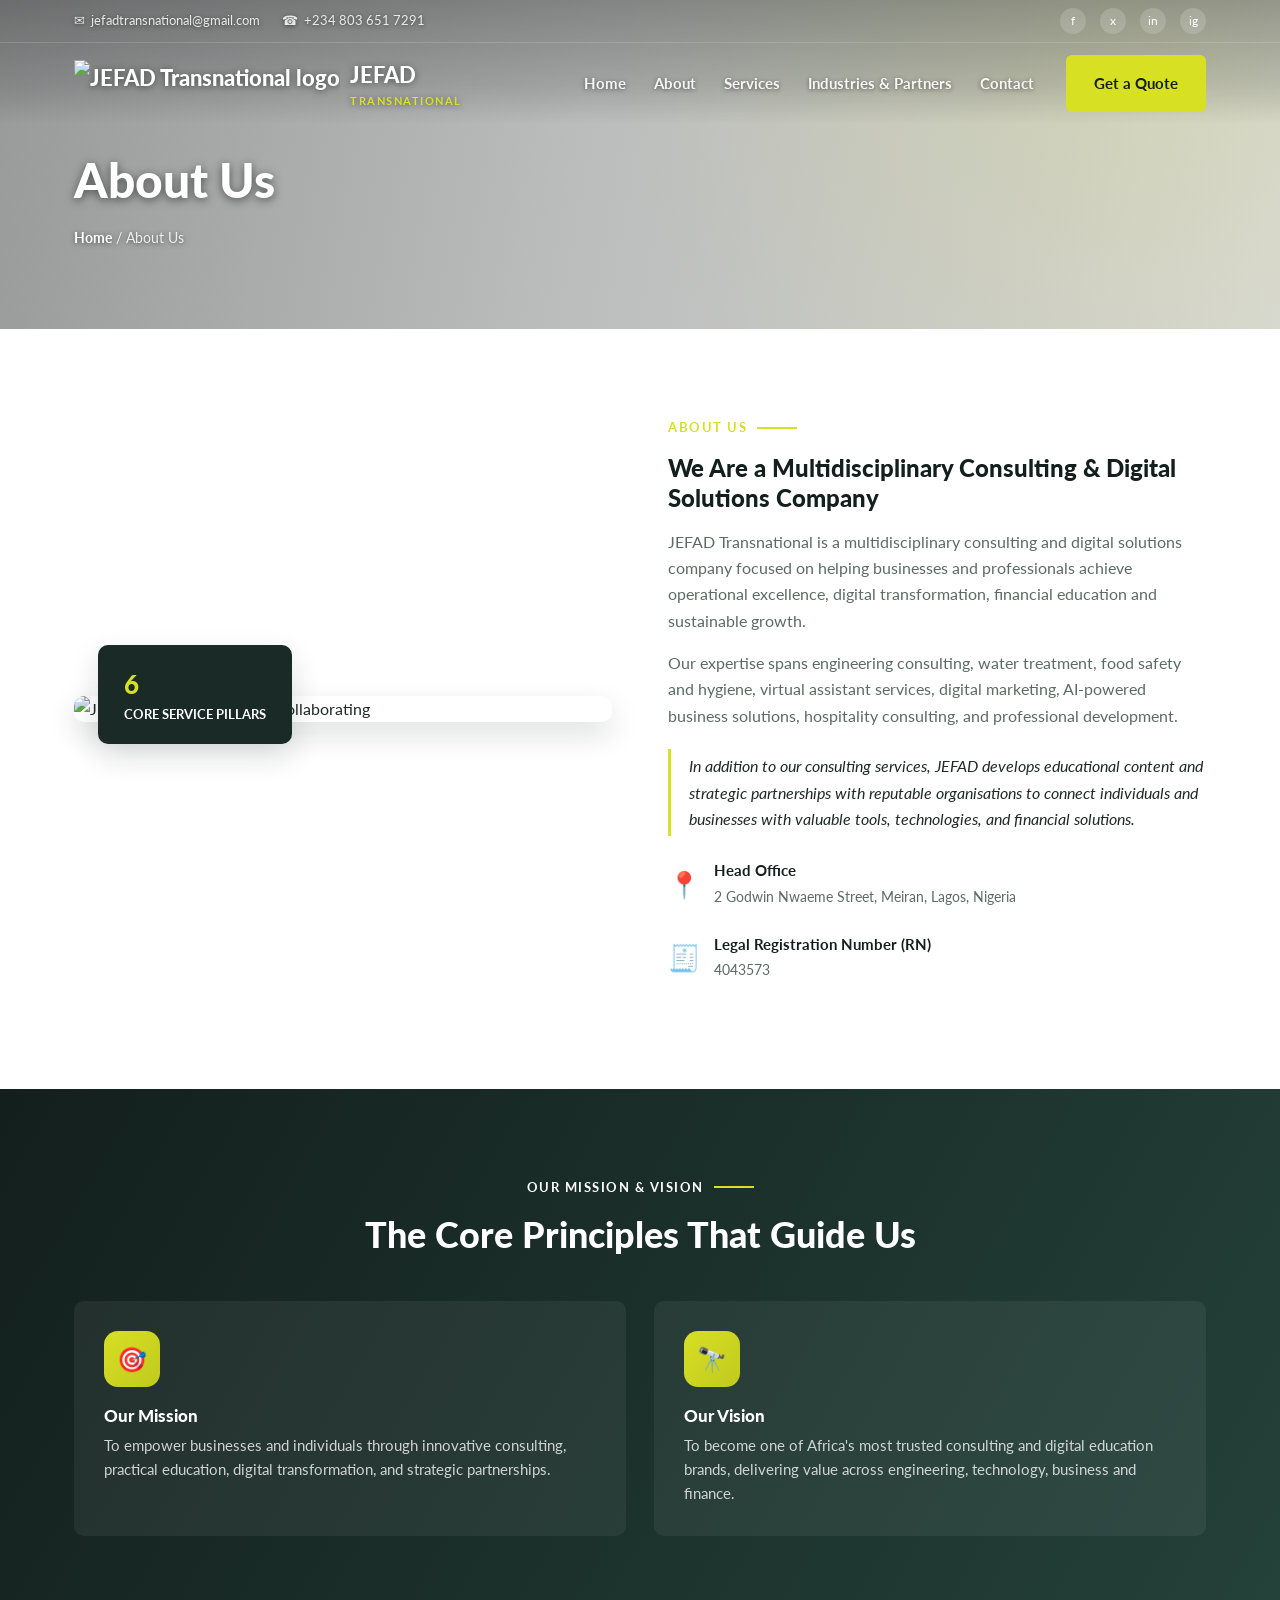
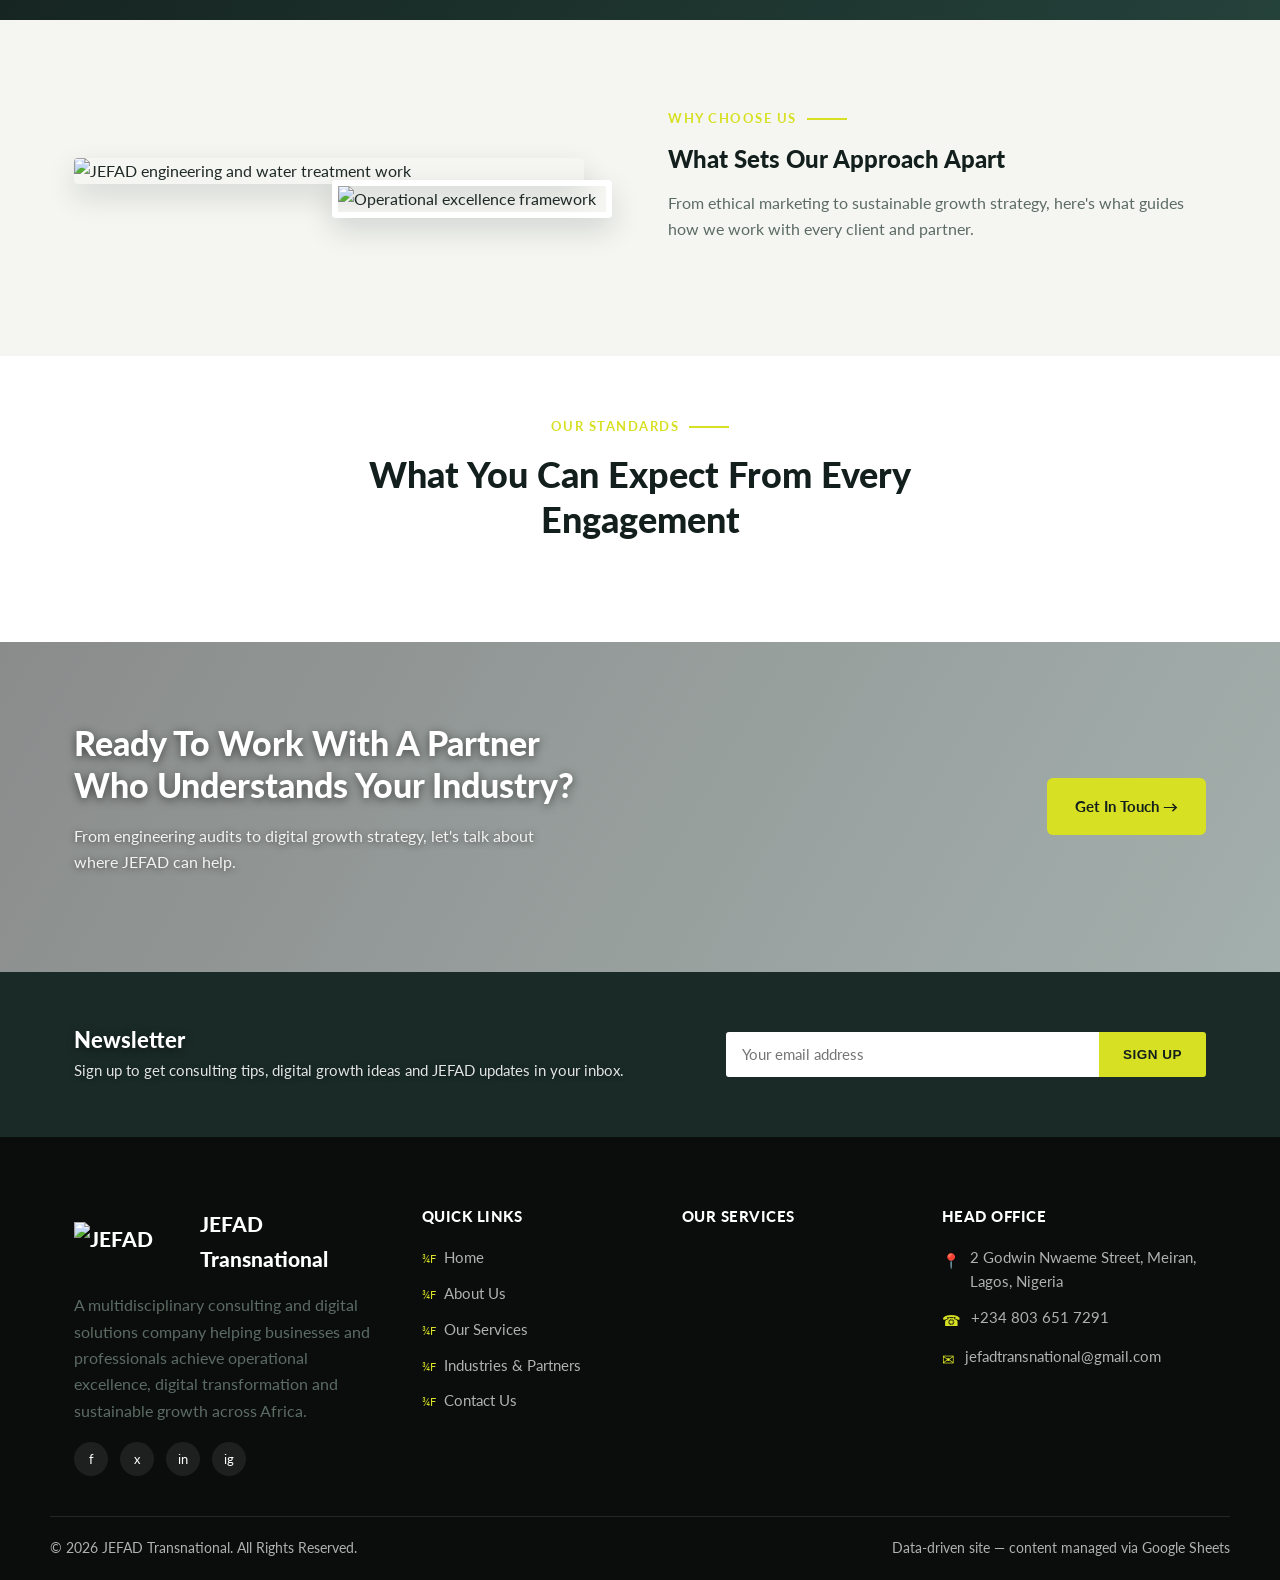
==== about.html @ 28cf6bd8 "Add files via upload" ====
<!DOCTYPE html>
<html lang="en">
<head>
<meta charset="UTF-8" />
<meta name="viewport" content="width=device-width, initial-scale=1.0" />
<title>About Us | JEFAD Transnational</title>
<meta name="description" content="Learn about JEFAD Transnational's mission, vision and multidisciplinary consulting expertise across engineering, digital solutions, hospitality and professional development." />
<link rel="icon" href="assets/img/logo.png" />
<link rel="preconnect" href="https://fonts.googleapis.com" />
<link rel="preconnect" href="https://fonts.gstatic.com" crossorigin />
<link href="https://fonts.googleapis.com/css2?family=Lato:ital,wght@0,400;0,700;0,900;1,400&display=swap" rel="stylesheet" />
<style id="jefad-inline-css">
/* ==========================================================================
   JEFAD Transnational — site stylesheet
   Font: Lato (Google Fonts)
   ========================================================================== */

:root {
  /* Dark charcoal-green (header strip, hero overlay, dark sections) */
  --navy-900: #131f1c;
  --navy-800: #1a2b27;
  --navy-700: #24413a;
  --navy-600: #3a6156;
  /* Muted sage — highlighted card variant */
  --sage: #5c7267;
  /* Lime-yellow accent */
  --orange: #d7e023;
  --orange-600: #c1c91e;
  --black: #0a0d0c;
  --gray-50: #f5f6f2;
  --gray-100: #edefe8;
  --gray-300: #dde1d6;
  --gray-500: #7c8aa0;
  --text: #1f2a27;
  --text-light: #5c6b64;
  --white: #ffffff;
  --radius: 10px;
  --shadow: 0 12px 30px rgba(10, 20, 18, 0.14);
  --shadow-sm: 0 4px 14px rgba(10, 20, 18, 0.10);
  --container: 1180px;
}

* { box-sizing: border-box; }
html { scroll-behavior: smooth; }

body {
  margin: 0;
  font-family: "Lato", Arial, Helvetica, sans-serif;
  color: var(--text);
  background: var(--white);
  line-height: 1.65;
  -webkit-font-smoothing: antialiased;
}

img { max-width: 100%; display: block; }

a { color: inherit; text-decoration: none; }

ul { margin: 0; padding: 0; list-style: none; }

.container {
  width: 100%;
  max-width: var(--container);
  margin: 0 auto;
  padding: 0 24px;
}

h1, h2, h3, h4 {
  font-family: "Lato", Arial, sans-serif;
  font-weight: 900;
  color: var(--navy-900);
  line-height: 1.25;
  margin: 0 0 16px;
}

p { margin: 0 0 16px; color: var(--text-light); }

.eyebrow {
  display: inline-flex;
  align-items: center;
  gap: 10px;
  color: var(--orange);
  font-weight: 700;
  letter-spacing: 1.5px;
  text-transform: uppercase;
  font-size: 13px;
  margin-bottom: 14px;
}
.eyebrow::after {
  content: "";
  width: 40px;
  height: 2px;
  background: var(--orange);
  display: inline-block;
}

.section { padding: 84px 0; }
.section--tight { padding: 56px 0; }
.section--navy {
  background: linear-gradient(120deg, var(--navy-900), var(--navy-700));
  color: var(--white);
}
.section--navy h2, .section--navy h3, .section--navy .eyebrow { color: var(--white); }
.section--navy p { color: rgba(255,255,255,0.78); }
.section--gray { background: var(--gray-50); }

.section-head { max-width: 640px; margin-bottom: 44px; }
.section-head.center { margin-left: auto; margin-right: auto; text-align: center; }
.section-head h2 { font-size: clamp(26px, 3vw, 36px); }

.btn {
  display: inline-flex;
  align-items: center;
  gap: 10px;
  padding: 14px 26px;
  border-radius: 6px;
  font-weight: 700;
  font-size: 15px;
  border: 2px solid transparent;
  cursor: pointer;
  transition: all .2s ease;
}
.btn-orange { background: var(--orange); color: var(--navy-900); }
.btn-orange:hover { background: var(--orange-600); }
.btn-navy { background: var(--navy-800); color: var(--white); }
.btn-navy:hover { background: var(--navy-900); }
.btn-outline { border-color: rgba(255,255,255,0.6); color: var(--white); }
.btn-outline:hover { background: rgba(255,255,255,0.12); }
.btn-outline-navy { border-color: var(--navy-700); color: var(--navy-700); }
.btn-outline-navy:hover { background: var(--navy-700); color: var(--white); }

/* ---------- Nav overlay (topbar + header float on top of the hero photo,
   like the reference template — no white bar above the hero). Fixed so the
   nav stays reachable while scrolling; turns solid once the hero scrolls
   past (main.js toggles .solid on scroll) so it stays legible over white
   page content. ---------- */
.nav-overlay {
  position: fixed;
  top: 0; left: 0; right: 0;
  z-index: 200;
  background: linear-gradient(to bottom, rgba(10,15,14,0.32) 0%, rgba(10,15,14,0.14) 70%, transparent 100%);
  transition: background .25s ease, box-shadow .25s ease;
}
.nav-overlay.solid {
  background: var(--navy-900);
  box-shadow: 0 4px 16px rgba(0,0,0,0.25);
}

/* ---------- Topbar ---------- */
.topbar {
  background: transparent;
  color: rgba(255,255,255,0.85);
  font-size: 13px;
}
.topbar .container {
  display: flex;
  justify-content: space-between;
  align-items: center;
  padding-top: 8px;
  padding-bottom: 8px;
  flex-wrap: wrap;
  gap: 8px;
}
.topbar-contacts { display: flex; gap: 22px; flex-wrap: wrap; }
.topbar-contacts a, .topbar-contacts span { display: inline-flex; align-items: center; gap: 6px; color: rgba(255,255,255,0.85); text-shadow: 0 1px 4px rgba(0,0,0,0.5); }
.topbar-social { display: flex; gap: 14px; }
.topbar-social a {
  width: 26px; height: 26px; border-radius: 50%;
  background: rgba(255,255,255,0.16);
  display: inline-flex; align-items: center; justify-content: center;
  font-size: 12px;
  color: var(--white);
}

/* ---------- Header / nav ---------- */
.site-header {
  background: transparent;
  border-top: 1px solid rgba(255,255,255,0.14);
}
.site-header .container {
  display: flex;
  align-items: center;
  justify-content: space-between;
  padding-top: 12px;
  padding-bottom: 12px;
}
.brand { display: flex; align-items: center; gap: 10px; font-weight: 900; font-size: 22px; color: var(--white); text-shadow: 0 1px 6px rgba(0,0,0,0.5); }
.brand img { height: 46px; width: auto; }
.brand small { display: block; font-size: 10.5px; font-weight: 700; letter-spacing: 1.5px; color: var(--orange); }

.nav { display: flex; align-items: center; gap: 32px; position: relative; }
.nav-links { display: flex; gap: 28px; }
.nav-links a {
  font-weight: 700;
  font-size: 14.5px;
  color: rgba(255,255,255,0.92);
  padding: 8px 0;
  border-bottom: 2px solid transparent;
  text-shadow: 0 1px 4px rgba(0,0,0,0.5);
}
.nav.open .nav-links a { text-shadow: none; }
.nav-links a:hover, .nav-links a.active { color: var(--orange); border-bottom-color: var(--orange); }
.nav-cta { display: flex; align-items: center; gap: 16px; }
.nav-toggle {
  display: none;
  flex-direction: column;
  gap: 5px;
  background: none;
  border: none;
  cursor: pointer;
  padding: 6px;
}
.nav-toggle span { width: 26px; height: 3px; background: var(--white); border-radius: 2px; }
/* Mobile dropdown panel has its own white background, so its links need
   dark text regardless of the (transparent/solid) nav-overlay state. */
.nav.open .nav-links a { color: var(--navy-900); }
.nav.open .nav-links a:hover, .nav.open .nav-links a.active { color: var(--orange-600); }

/* ---------- Hero ---------- */
.hero {
  position: relative;
  color: var(--white);
  background: linear-gradient(120deg, var(--navy-900), var(--navy-700));
  background-size: cover;
  background-position: center;
  overflow: hidden;
}
.hero::before {
  /* Light scrim, just enough to keep text legible without darkening the photo */
  content: "";
  position: absolute; inset: 0;
  background: linear-gradient(100deg, rgba(10,15,14,0.42) 0%, rgba(10,15,14,0.28) 45%, rgba(10,15,14,0.16) 100%);
}
.hero::after {
  content: "";
  position: absolute; inset: 0;
  background-image: radial-gradient(circle at 88% 15%, rgba(215,224,35,0.14), transparent 45%);
}
.hero .container { position: relative; padding-top: 140px; padding-bottom: 110px; }
.hero-page .container { padding-top: 150px; padding-bottom: 64px; }
.hero h1 { color: var(--white); font-size: clamp(30px, 4.4vw, 48px); max-width: 720px; text-shadow: 0 2px 10px rgba(0,0,0,0.55); }
.hero p.lead { color: rgba(255,255,255,0.92); font-size: 17px; max-width: 560px; text-shadow: 0 1px 6px rgba(0,0,0,0.5); }
.hero-actions { display: flex; gap: 16px; margin-top: 10px; flex-wrap: wrap; }
.breadcrumb { position: relative; color: rgba(255,255,255,0.85); font-size: 14px; text-shadow: 0 1px 5px rgba(0,0,0,0.5); }
.breadcrumb a { color: var(--white); font-weight: 700; }
.hero .eyebrow, .hero h1, .hero p.lead, .hero .hero-actions { position: relative; }
.hero .eyebrow { text-shadow: 0 1px 5px rgba(0,0,0,0.5); }

/* ---------- Stat bar ---------- */
.stat-bar {
  background: var(--orange);
  color: var(--white);
}
.stat-grid {
  display: grid;
  grid-template-columns: repeat(auto-fit, minmax(150px, 1fr));
  text-align: center;
}
.stat-item { padding: 34px 12px; border-right: 1px solid rgba(255,255,255,0.25); }
.stat-item:last-child { border-right: none; }
.stat-num { font-size: 34px; font-weight: 900; }
.stat-label { font-size: 13.5px; font-weight: 700; text-transform: uppercase; letter-spacing: .5px; opacity: .95; }

/* ---------- Cards ---------- */
.grid { display: grid; gap: 28px; }
.grid-2 { grid-template-columns: repeat(2, 1fr); }
.grid-3 { grid-template-columns: repeat(3, 1fr); }
.grid-4 { grid-template-columns: repeat(4, 1fr); }

.card {
  background: var(--white);
  border-radius: var(--radius);
  box-shadow: var(--shadow-sm);
  overflow: hidden;
  transition: transform .25s ease, box-shadow .25s ease;
}
.card:hover { transform: translateY(-6px); box-shadow: var(--shadow); }

.service-card { display: flex; flex-direction: column; }
.service-card .thumb { height: 170px; width: 100%; object-fit: cover; }
.thumb-fallback {
  height: 170px;
  width: 100%;
  display: flex; align-items: center; justify-content: center;
  font-size: 44px;
  background: linear-gradient(135deg, var(--navy-800), var(--navy-600));
  color: var(--white);
}
.service-card .body { padding: 24px; flex: 1; display: flex; flex-direction: column; }
.service-card h3 { font-size: 19px; margin-bottom: 10px; }
.service-card .tags { display: flex; flex-wrap: wrap; gap: 8px; margin-top: auto; padding-top: 14px; }
.tag {
  font-size: 12px;
  font-weight: 700;
  color: var(--navy-800);
  background: var(--gray-100);
  padding: 5px 10px;
  border-radius: 20px;
}

/* Icon-tile service cards (icon top-left, yellow corner-arrow link top-right) */
.service-tile {
  position: relative;
  background: var(--gray-50);
  border-radius: 4px;
  padding: 30px 26px 26px;
}
.service-tile.highlight { background: var(--sage); }
.service-tile.highlight h3, .service-tile.highlight p { color: var(--white); }
.service-tile.highlight p { color: rgba(255,255,255,0.82); }
.service-tile .num-icon {
  width: 58px; height: 58px;
  border-radius: 50%;
  border: 1.5px solid var(--navy-900);
  display: flex; align-items: center; justify-content: center;
  font-size: 24px;
  margin-bottom: 22px;
}
.service-tile.highlight .num-icon { border-color: rgba(255,255,255,0.6); }
.service-tile .corner-link {
  position: absolute;
  top: 22px; right: 22px;
  width: 34px; height: 34px;
  background: var(--orange);
  color: var(--navy-900);
  display: flex; align-items: center; justify-content: center;
  font-size: 15px;
  font-weight: 900;
  border-radius: 2px;
}
.service-tile h3 { font-size: 18px; margin-bottom: 8px; }
.service-tile p { font-size: 14px; margin: 0; }

.icon-badge {
  width: 56px; height: 56px;
  border-radius: 14px;
  background: linear-gradient(135deg, var(--orange), var(--orange-600));
  color: var(--navy-900);
  display: flex; align-items: center; justify-content: center;
  font-size: 24px;
  margin-bottom: 18px;
  flex-shrink: 0;
}
.icon-badge.navy { background: linear-gradient(135deg, var(--navy-800), var(--navy-600)); }

.feature-card { padding: 30px; background: var(--white); border-radius: var(--radius); box-shadow: var(--shadow-sm); }
.feature-card h4 { font-size: 17px; margin-bottom: 8px; }
.feature-card p { margin: 0; font-size: 14.5px; }

/* ---------- About split ---------- */
.split { display: grid; grid-template-columns: 1fr 1fr; gap: 56px; align-items: center; }
.about-media { position: relative; }
.about-media img { border-radius: var(--radius); box-shadow: var(--shadow); }
.about-media .badge {
  position: absolute;
  bottom: -22px; left: 24px;
  background: var(--navy-800);
  color: var(--white);
  padding: 18px 26px;
  border-radius: var(--radius);
  box-shadow: var(--shadow);
}
.about-media .badge .num { font-size: 26px; font-weight: 900; color: var(--orange); }
.about-media .badge .lbl { font-size: 12.5px; font-weight: 700; text-transform: uppercase; }
.quote-block {
  border-left: 3px solid var(--orange);
  padding: 4px 0 4px 18px;
  font-style: italic;
  color: var(--text);
  margin: 20px 0;
}
.meta-row { display: flex; align-items: center; gap: 14px; margin: 22px 0; }
.meta-row .icon { color: var(--orange); font-size: 26px; }
.meta-row strong { display: block; color: var(--navy-900); font-size: 15px; }
.meta-row span { font-size: 13.5px; color: var(--text-light); }

/* ---------- List blocks (audience / geography / partnerships) ---------- */
.chip-list { display: flex; flex-wrap: wrap; gap: 10px; }
.chip {
  background: var(--white);
  border: 1px solid var(--gray-300);
  color: var(--navy-800);
  font-weight: 700;
  font-size: 13.5px;
  padding: 9px 16px;
  border-radius: 30px;
}
.check-list li { position: relative; padding-left: 30px; margin-bottom: 12px; font-weight: 600; color: var(--text); }
.check-list li::before {
  content: "¹3";
  position: absolute; left: 0; top: -1px;
  width: 20px; height: 20px;
  border-radius: 50%;
  background: var(--orange);
  color: var(--white);
  font-size: 12px;
  display: flex; align-items: center; justify-content: center;
}

.timeline-card {
  background: var(--white);
  border-radius: var(--radius);
  box-shadow: var(--shadow-sm);
  padding: 26px;
}
.timeline-card .tag-label {
  display: inline-block;
  font-size: 12px;
  font-weight: 800;
  text-transform: uppercase;
  letter-spacing: .5px;
  padding: 4px 12px;
  border-radius: 20px;
  margin-bottom: 14px;
}
.tag-label.current { background: #e4f3ea; color: #1c7a44; }
.tag-label.future { background: #fdeadb; color: var(--orange-600); }

/* ---------- CTA band ---------- */
.cta-band {
  position: relative;
  color: var(--white);
  background: linear-gradient(120deg, rgba(10,15,14,0.48), rgba(36,65,58,0.42)), url("../img/digital-office.jpg") center/cover;
}
.cta-band .container { padding: 80px 24px; display: flex; justify-content: space-between; align-items: center; gap: 40px; flex-wrap: wrap; }
.cta-band h2 { color: var(--white); max-width: 520px; font-size: clamp(24px, 3vw, 34px); text-shadow: 0 2px 10px rgba(0,0,0,0.55); }
.cta-band p { color: rgba(255,255,255,0.9); max-width: 480px; text-shadow: 0 1px 6px rgba(0,0,0,0.5); }

/* ---------- Footer ---------- */
.site-footer { background: var(--black); color: rgba(255,255,255,0.68); }
.footer-top { padding: 70px 0 40px; }
.footer-grid { display: grid; grid-template-columns: 1.4fr 1fr 1fr 1.2fr; gap: 40px; }
.footer-brand { display: flex; align-items: center; gap: 10px; font-weight: 900; font-size: 21px; color: var(--white); margin-bottom: 16px; }
.footer-brand img { height: 40px; }
.site-footer h4 { color: var(--white); font-size: 15px; text-transform: uppercase; letter-spacing: .5px; margin-bottom: 20px; }
.site-footer ul li { margin-bottom: 12px; font-size: 14.5px; }
.site-footer ul li a:hover { color: var(--orange); }
.footer-link::before { content: "¾F"; color: var(--orange); margin-right: 8px; font-size: 11px; }
.footer-contact li { display: flex; gap: 10px; align-items: flex-start; }
.footer-contact .ic { color: var(--orange); margin-top: 3px; }
.footer-social { display: flex; gap: 12px; margin-top: 18px; }
.footer-social a {
  width: 34px; height: 34px; border-radius: 50%;
  background: rgba(255,255,255,0.08);
  display: flex; align-items: center; justify-content: center;
  font-size: 13px; color: var(--white);
}
.footer-social a:hover { background: var(--orange); }
.footer-bottom {
  border-top: 1px solid rgba(255,255,255,0.1);
  padding: 20px 0;
  font-size: 13.5px;
  display: flex;
  justify-content: space-between;
  flex-wrap: wrap;
  gap: 10px;
}
.footer-bottom a:hover { color: var(--orange); }

/* ---------- Contact page ---------- */
.contact-grid { display: grid; grid-template-columns: 1fr 1.15fr; gap: 44px; }
.contact-card {
  background: var(--white);
  border-radius: var(--radius);
  box-shadow: var(--shadow-sm);
  padding: 26px;
  display: flex;
  gap: 18px;
  align-items: flex-start;
  margin-bottom: 18px;
}
.contact-card .icon-badge { margin-bottom: 0; }
.contact-card h4 { margin-bottom: 6px; font-size: 16px; }
.contact-card p { margin: 0; font-size: 14.5px; }
.form-card {
  background: var(--white);
  border-radius: var(--radius);
  box-shadow: var(--shadow);
  padding: 36px;
}
.form-row { display: grid; grid-template-columns: 1fr 1fr; gap: 16px; }
.field { margin-bottom: 18px; }
.field label { display: block; font-weight: 700; font-size: 13.5px; color: var(--navy-900); margin-bottom: 7px; }
.field input, .field select, .field textarea {
  width: 100%;
  padding: 13px 14px;
  border: 1px solid var(--gray-300);
  border-radius: 6px;
  font-family: inherit;
  font-size: 14.5px;
  color: var(--text);
  background: var(--gray-50);
}
.field textarea { min-height: 130px; resize: vertical; }
.field input:focus, .field select:focus, .field textarea:focus { outline: 2px solid var(--navy-600); background: var(--white); }
.form-note { font-size: 13px; color: var(--text-light); margin-top: 4px; }
.map-embed { border-radius: var(--radius); overflow: hidden; box-shadow: var(--shadow-sm); margin-top: 24px; }
.map-embed iframe { width: 100%; height: 280px; border: 0; display: block; }

/* ---------- Data status banner (dev/debug hint, hidden by default) ---------- */
.data-status {
  display: none;
  font-size: 12.5px;
  text-align: center;
  padding: 6px 10px;
  background: #fff3cd;
  color: #7a5b00;
}
.data-status.show { display: block; }

/* ---------- Ring stat / dark CTA band ---------- */
.ring-section {
  position: relative;
  color: var(--white);
  background: linear-gradient(120deg, rgba(10,15,14,0.46), rgba(19,31,28,0.40)), var(--navy-900);
  background-size: cover;
  background-position: center;
  overflow: hidden;
}
.ring-section .container {
  position: relative;
  padding: 76px 24px;
  display: flex;
  justify-content: space-between;
  align-items: center;
  gap: 40px;
  flex-wrap: wrap;
}
.ring-section .copy { max-width: 440px; }
.ring-section .eyebrow { color: var(--orange); }
.ring-section h2 { color: var(--white); font-size: clamp(24px, 3vw, 32px); text-shadow: 0 2px 10px rgba(0,0,0,0.55); }
.ring-section p { color: rgba(255,255,255,0.88); text-shadow: 0 1px 6px rgba(0,0,0,0.5); }
.ring-grid { display: flex; gap: 30px; flex-wrap: wrap; }
.ring { text-align: center; width: 108px; }
.ring svg { display: block; margin: 0 auto 12px; transform: rotate(-90deg); filter: drop-shadow(0 1px 4px rgba(0,0,0,0.5)); }
.ring .ring-num {
  font-size: 20px;
  font-weight: 900;
  fill: var(--white);
  transform: rotate(90deg);
  transform-origin: center;
}
.ring .ring-label { font-size: 12.5px; font-weight: 700; color: rgba(255,255,255,0.9); line-height: 1.3; text-shadow: 0 1px 4px rgba(0,0,0,0.5); }

/* ---------- Why choose us — image collage ---------- */
.collage { position: relative; padding-bottom: 34px; padding-right: 28px; }
.collage img.main { border-radius: 4px; box-shadow: var(--shadow); width: 100%; }
.collage img.accent {
  position: absolute;
  right: 0; bottom: 0;
  width: 52%;
  border: 6px solid var(--white);
  border-radius: 4px;
  box-shadow: var(--shadow);
}
.reason-cols { display: grid; grid-template-columns: repeat(3, 1fr); gap: 24px; margin-top: 30px; }
.reason-col .chev {
  width: 30px; height: 30px;
  background: var(--orange);
  color: var(--navy-900);
  border-radius: 50%;
  display: flex; align-items: center; justify-content: center;
  font-weight: 900;
  margin-bottom: 12px;
}
.reason-col h4 { font-size: 15.5px; margin-bottom: 6px; }
.reason-col p { font-size: 13.5px; margin: 0; }

/* ---------- Commitment cards (replaces "testimonials" — no fabricated quotes) ---------- */
.commitment-card {
  background: var(--white);
  border: 1px solid var(--gray-100);
  border-radius: var(--radius);
  padding: 28px;
  box-shadow: var(--shadow-sm);
}
.commitment-card .avatar-icon {
  width: 46px; height: 46px;
  border-radius: 50%;
  border: 1.5px solid var(--orange);
  color: var(--navy-900);
  display: flex; align-items: center; justify-content: center;
  font-size: 20px;
  margin-bottom: 16px;
}
.commitment-card h4 { font-size: 15.5px; margin-bottom: 8px; }
.commitment-card p { font-size: 14px; margin: 0; }

/* ---------- Newsletter band ---------- */
.newsletter-band {
  position: relative;
  color: var(--white);
  background: linear-gradient(100deg, rgba(10,15,14,0.48), rgba(19,31,28,0.42)), var(--navy-800);
  background-size: cover;
  background-position: center;
}
.newsletter-band .container {
  position: relative;
  padding: 54px 24px;
  display: flex;
  justify-content: space-between;
  align-items: center;
  gap: 30px;
  flex-wrap: wrap;
}
.newsletter-band h3 { color: var(--white); font-size: 22px; margin-bottom: 6px; text-shadow: 0 2px 8px rgba(0,0,0,0.55); }
.newsletter-band p { color: rgba(255,255,255,0.88); margin: 0; font-size: 14.5px; text-shadow: 0 1px 5px rgba(0,0,0,0.5); }
.newsletter-form { display: flex; gap: 0; min-width: 380px; flex: 1; max-width: 480px; }
.newsletter-form input {
  flex: 1;
  padding: 14px 16px;
  border: none;
  font-family: inherit;
  font-size: 14.5px;
  border-radius: 3px 0 0 3px;
}
.newsletter-form button {
  border: none;
  padding: 14px 24px;
  background: var(--orange);
  color: var(--navy-900);
  font-weight: 800;
  font-size: 13.5px;
  letter-spacing: .5px;
  text-transform: uppercase;
  border-radius: 0 3px 3px 0;
  cursor: pointer;
}
.newsletter-form button:hover { background: var(--orange-600); }

/* ---------- Utilities ---------- */
.mt-0 { margin-top: 0 !important; }
.text-center { text-align: center; }
.pill-list { display:flex; flex-wrap:wrap; gap:10px; margin-bottom: 26px; }

/* ---------- Responsive ---------- */
@media (max-width: 960px) {
  .grid-4 { grid-template-columns: repeat(2, 1fr); }
  .grid-3 { grid-template-columns: repeat(2, 1fr); }
  .split { grid-template-columns: 1fr; }
  .contact-grid { grid-template-columns: 1fr; }
  .footer-grid { grid-template-columns: 1fr 1fr; }
  .reason-cols { grid-template-columns: 1fr 1fr; }
  .collage { padding-right: 0; margin-bottom: 20px; }
}

@media (max-width: 760px) {
  .nav-links, .nav-cta .btn-outline-navy { display: none; }
  .nav-toggle { display: flex; }
  .nav.open .nav-links {
    display: flex;
    position: absolute;
    top: 100%; left: 0; right: 0;
    background: var(--white);
    flex-direction: column;
    padding: 18px 24px;
    gap: 14px;
    box-shadow: var(--shadow);
  }
  .topbar-contacts span:nth-child(2) { display: none; }
  .grid-2, .grid-3, .grid-4 { grid-template-columns: 1fr; }
  .stat-item { border-right: none; border-bottom: 1px solid rgba(255,255,255,0.25); }
  .footer-grid { grid-template-columns: 1fr; }
  .form-row { grid-template-columns: 1fr; }
  .reason-cols { grid-template-columns: 1fr; }
  .ring-section .container, .newsletter-band .container { flex-direction: column; align-items: flex-start; text-align: left; }
  .ring-grid { width: 100%; justify-content: space-between; }
  .ring { width: auto; flex: 1 1 40%; }
  .newsletter-form { min-width: 0; width: 100%; }
  .cta-band .container { flex-direction: column; text-align: center; }
}

</style>
</head>
<body>

<div class="data-status" id="dataStatus"></div>

<div class="nav-overlay">
<div class="topbar">
  <div class="container">
    <div class="topbar-contacts">
      <a data-bind-href="settings.email_primary" href="mailto:jefadtransnational@gmail.com">✉ <span data-bind="settings.email_primary">jefadtransnational@gmail.com</span></a>
      <a data-bind-href="settings.phone" href="tel:+2348036517291">☎ <span data-bind="settings.phone">+234 803 651 7291</span></a>
    </div>
    <div class="topbar-social">
      <a href="#" data-social="facebook_url" aria-label="Facebook">f</a>
      <a href="#" data-social="twitter_url" aria-label="X / Twitter">x</a>
      <a href="#" data-social="linkedin_url" aria-label="LinkedIn">in</a>
      <a href="#" data-social="instagram_url" aria-label="Instagram">ig</a>
    </div>
  </div>
</div>

<header class="site-header">
  <div class="container">
    <a href="index.html" class="brand">
      <img src="assets/img/logo.png" alt="JEFAD Transnational logo" />
      <span>JEFAD<br /><small>TRANSNATIONAL</small></span>
    </a>
    <nav class="nav">
      <ul class="nav-links">
        <li><a href="index.html">Home</a></li>
        <li><a href="about.html">About</a></li>
        <li><a href="services.html">Services</a></li>
        <li><a href="industries.html">Industries &amp; Partners</a></li>
        <li><a href="contact.html">Contact</a></li>
      </ul>
      <div class="nav-cta">
        <a href="contact.html" class="btn btn-orange">Get a Quote</a>
      </div>
      <button class="nav-toggle" aria-label="Toggle menu"><span></span><span></span><span></span></button>
    </nav>
  </div>
</header>
</div>
<section class="hero hero-page" style="background-image:url('assets/img/service-hygiene-bg.jpg')">
  <div class="container">
    <h1>About Us</h1>
    <p class="breadcrumb"><a href="index.html">Home</a> / About Us</p>
  </div>
</section>

<section class="section">
  <div class="container">
    <div class="split">
      <div class="about-media">
        <img src="assets/img/service-digital-bg.jpg" alt="JEFAD Transnational team collaborating" />
        <div class="badge">
          <div class="num" data-bind="settings.stat_1_num">6</div>
          <div class="lbl">Core Service Pillars</div>
        </div>
      </div>
      <div>
        <span class="eyebrow" data-bind="settings.about_eyebrow">About Us</span>
        <h2 data-bind="settings.about_title">We Are a Multidisciplinary Consulting &amp; Digital Solutions Company</h2>
        <p data-bind="settings.about_paragraph_1">JEFAD Transnational is a multidisciplinary consulting and digital solutions company focused on helping businesses and professionals achieve operational excellence, digital transformation, financial education and sustainable growth.</p>
        <p data-bind="settings.about_paragraph_2">Our expertise spans engineering consulting, water treatment, food safety and hygiene, virtual assistant services, digital marketing, AI-powered business solutions, hospitality consulting, and professional development.</p>
        <div class="quote-block" data-bind="settings.about_paragraph_3">In addition to our consulting services, JEFAD develops educational content and strategic partnerships with reputable organisations to connect individuals and businesses with valuable tools, technologies, and financial solutions.</div>
        <div class="meta-row">
          <span class="icon">📍</span>
          <div><strong>Head Office</strong><span data-bind="settings.address">2 Godwin Nwaeme Street, Meiran, Lagos, Nigeria</span></div>
        </div>
        <div class="meta-row">
          <span class="icon">🧾</span>
          <div><strong>Legal Registration Number (RN)</strong><span data-bind="settings.registration_number">4043573</span></div>
        </div>
      </div>
    </div>
  </div>
</section>

<section class="section section--navy">
  <div class="container">
    <div class="section-head center">
      <span class="eyebrow">Our Mission &amp; Vision</span>
      <h2>The Core Principles That Guide Us</h2>
    </div>
    <div class="grid grid-2">
      <div class="feature-card" style="background:rgba(255,255,255,0.06); box-shadow:none;">
        <div class="icon-badge">🎯</div>
        <h4 style="color:#fff;">Our Mission</h4>
        <p data-bind="settings.mission">To empower businesses and individuals through innovative consulting, practical education, digital transformation, and strategic partnerships.</p>
      </div>
      <div class="feature-card" style="background:rgba(255,255,255,0.06); box-shadow:none;">
        <div class="icon-badge">🔭</div>
        <h4 style="color:#fff;">Our Vision</h4>
        <p data-bind="settings.vision">To become one of Africa's most trusted consulting and digital education brands, delivering value across engineering, technology, business and finance.</p>
      </div>
    </div>
  </div>
</section>

<!-- Why choose us -->
<section class="section section--gray">
  <div class="container">
    <div class="split">
      <div class="collage">
        <img class="main" src="assets/img/service-water-bg.jpg" alt="JEFAD engineering and water treatment work" />
        <img class="accent" src="assets/img/icon-excellence.jpg" alt="Operational excellence framework" />
      </div>
      <div>
        <span class="eyebrow">Why Choose Us</span>
        <h2>What Sets Our Approach Apart</h2>
        <p>From ethical marketing to sustainable growth strategy, here's what guides how we work with every client and partner.</p>
        <div id="why-partner-cols" class="reason-cols"></div>
      </div>
    </div>
  </div>
</section>

<!-- What you can expect (honest stand-in for "testimonials") -->
<section class="section--tight">
  <div class="container">
    <div class="section-head center">
      <span class="eyebrow">Our Standards</span>
      <h2>What You Can Expect From Every Engagement</h2>
    </div>
    <div id="about-commitments" class="grid grid-3"></div>
  </div>
</section>

<section class="cta-band">
  <div class="container">
    <div>
      <h2>Ready To Work With A Partner Who Understands Your Industry?</h2>
      <p>From engineering audits to digital growth strategy, let's talk about where JEFAD can help.</p>
    </div>
    <a href="contact.html" class="btn btn-orange">Get In Touch →</a>
  </div>
</section>

<!-- Newsletter -->
<section class="newsletter-band" style="background-image:url('assets/img/digital-office.jpg')">
  <div class="container">
    <div>
      <h3>Newsletter</h3>
      <p>Sign up to get consulting tips, digital growth ideas and JEFAD updates in your inbox.</p>
    </div>
    <form class="newsletter-form" id="newsletter-form">
      <input type="email" name="email" placeholder="Your email address" required />
      <button type="submit">Sign Up</button>
    </form>
  </div>
</section>

<footer class="site-footer">
  <div class="footer-top">
    <div class="container footer-grid">
      <div>
        <div class="footer-brand"><img src="assets/img/logo.png" alt="JEFAD logo" /> JEFAD Transnational</div>
        <p data-bind="settings.footer_about">A multidisciplinary consulting and digital solutions company helping businesses and professionals achieve operational excellence, digital transformation and sustainable growth across Africa.</p>
        <div class="footer-social">
          <a href="#" data-social="facebook_url">f</a>
          <a href="#" data-social="twitter_url">x</a>
          <a href="#" data-social="linkedin_url">in</a>
          <a href="#" data-social="instagram_url">ig</a>
        </div>
      </div>
      <div>
        <h4>Quick Links</h4>
        <ul>
          <li><a href="index.html" class="footer-link">Home</a></li>
          <li><a href="about.html" class="footer-link">About Us</a></li>
          <li><a href="services.html" class="footer-link">Our Services</a></li>
          <li><a href="industries.html" class="footer-link">Industries &amp; Partners</a></li>
          <li><a href="contact.html" class="footer-link">Contact Us</a></li>
        </ul>
      </div>
      <div>
        <h4>Our Services</h4>
        <ul id="footer-services"></ul>
      </div>
      <div>
        <h4>Head Office</h4>
        <ul class="footer-contact">
          <li><span class="ic">📍</span><span data-bind="settings.address">2 Godwin Nwaeme Street, Meiran, Lagos, Nigeria</span></li>
          <li><span class="ic">☎</span><span data-bind="settings.phone">+234 803 651 7291</span></li>
          <li><span class="ic">✉</span><span data-bind="settings.email_primary">jefadtransnational@gmail.com</span></li>
        </ul>
      </div>
    </div>
  </div>
  <div class="container footer-bottom">
    <span>&copy; <span data-year>2026</span> <span data-bind="settings.copyright">JEFAD Transnational. All Rights Reserved.</span></span>
    <span>Data-driven site — content managed via Google Sheets</span>
  </div>
</footer>

<script src="assets/js/config.js"></script>
<script src="assets/js/main.js"></script>
<script src="assets/js/render.js"></script>
<script>
  document.addEventListener("jefad:data-ready", function (e) {
    var data = e.detail;
    var whyPartner = (data.lists && data.lists.why_partner) || [];
    JEFAD_UI.reasonCols(document.getElementById("why-partner-cols"), whyPartner.slice(0, 3));
    JEFAD_UI.commitmentCards(document.getElementById("about-commitments"), whyPartner.slice(3, 6));

    var footerServices = document.getElementById("footer-services");
    if (footerServices && data.services) {
      footerServices.innerHTML = "";
      data.services.slice(0, 6).forEach(function (s) {
        var li = document.createElement("li");
        var a = document.createElement("a");
        a.href = "services.html";
        a.className = "footer-link";
        a.textContent = s.category;
        li.appendChild(a);
        footerServices.appendChild(li);
      });
    }
  });
</script>
</body>
</html>
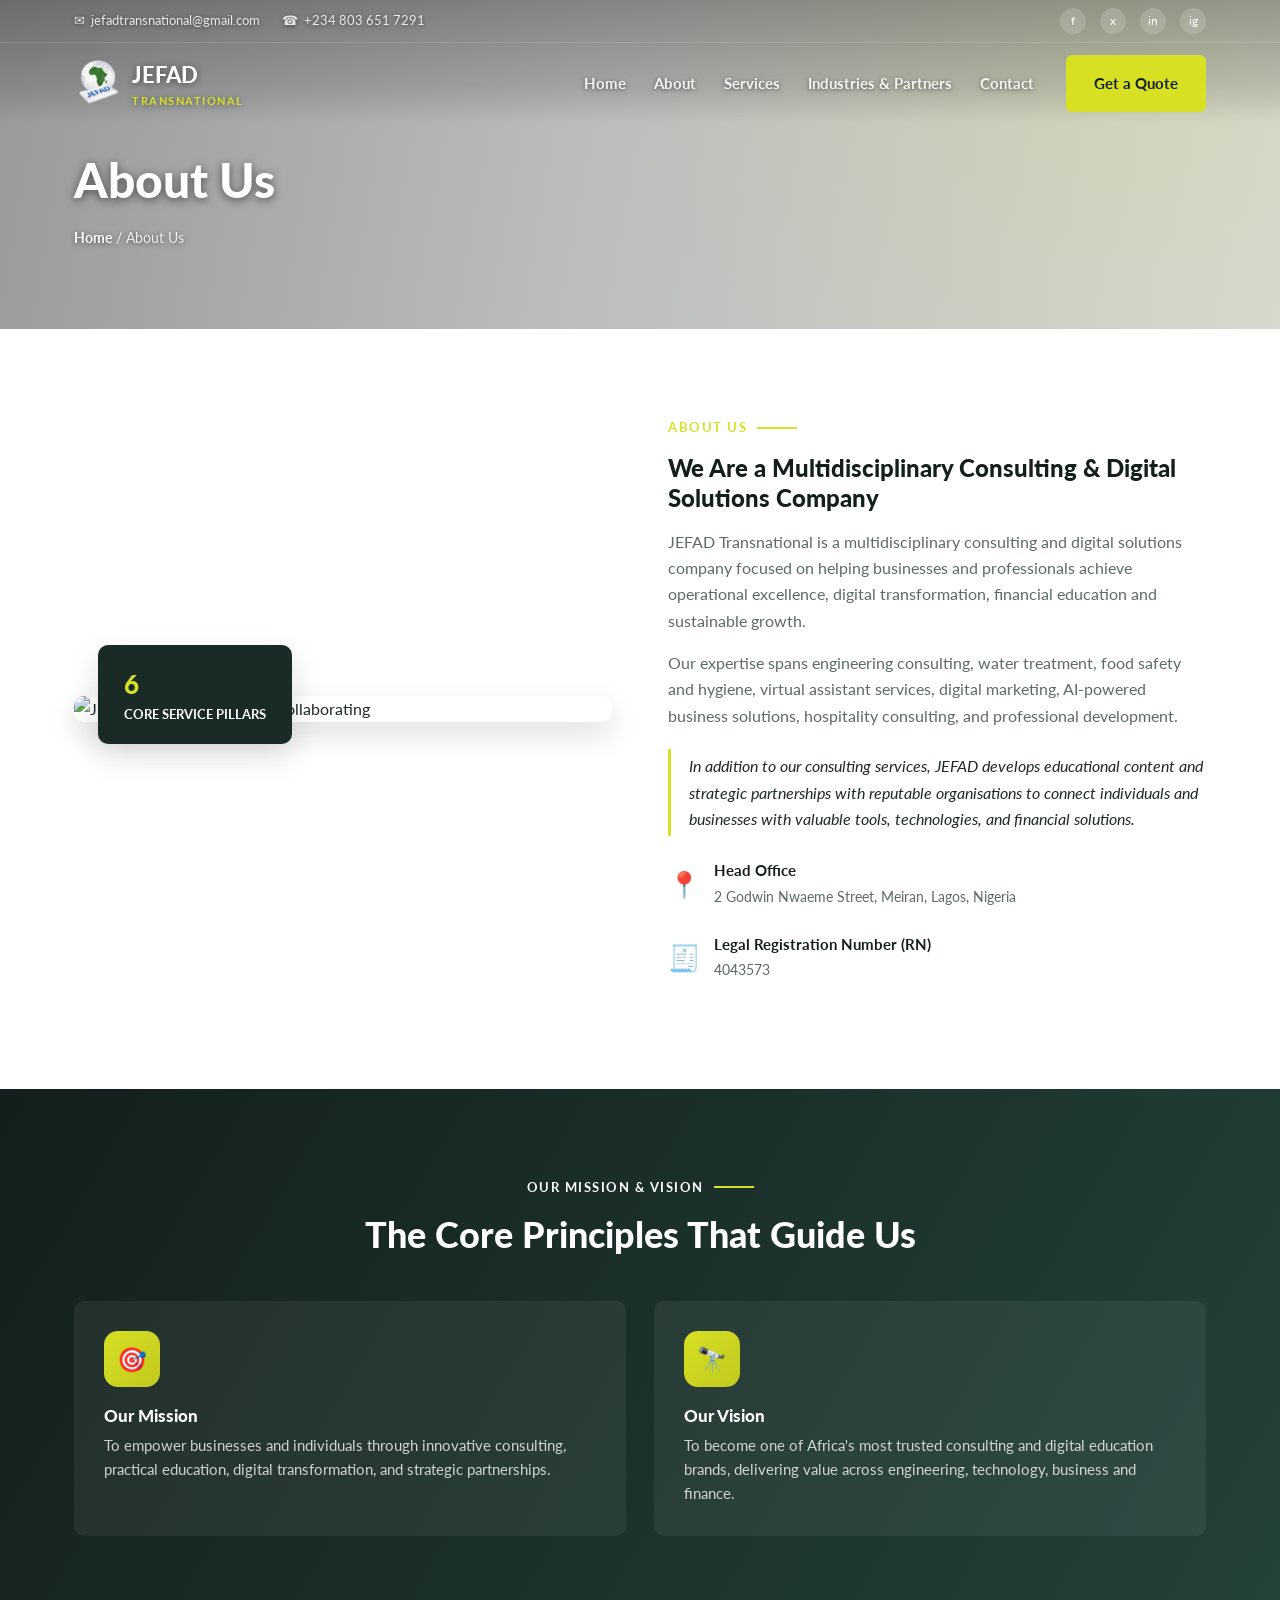
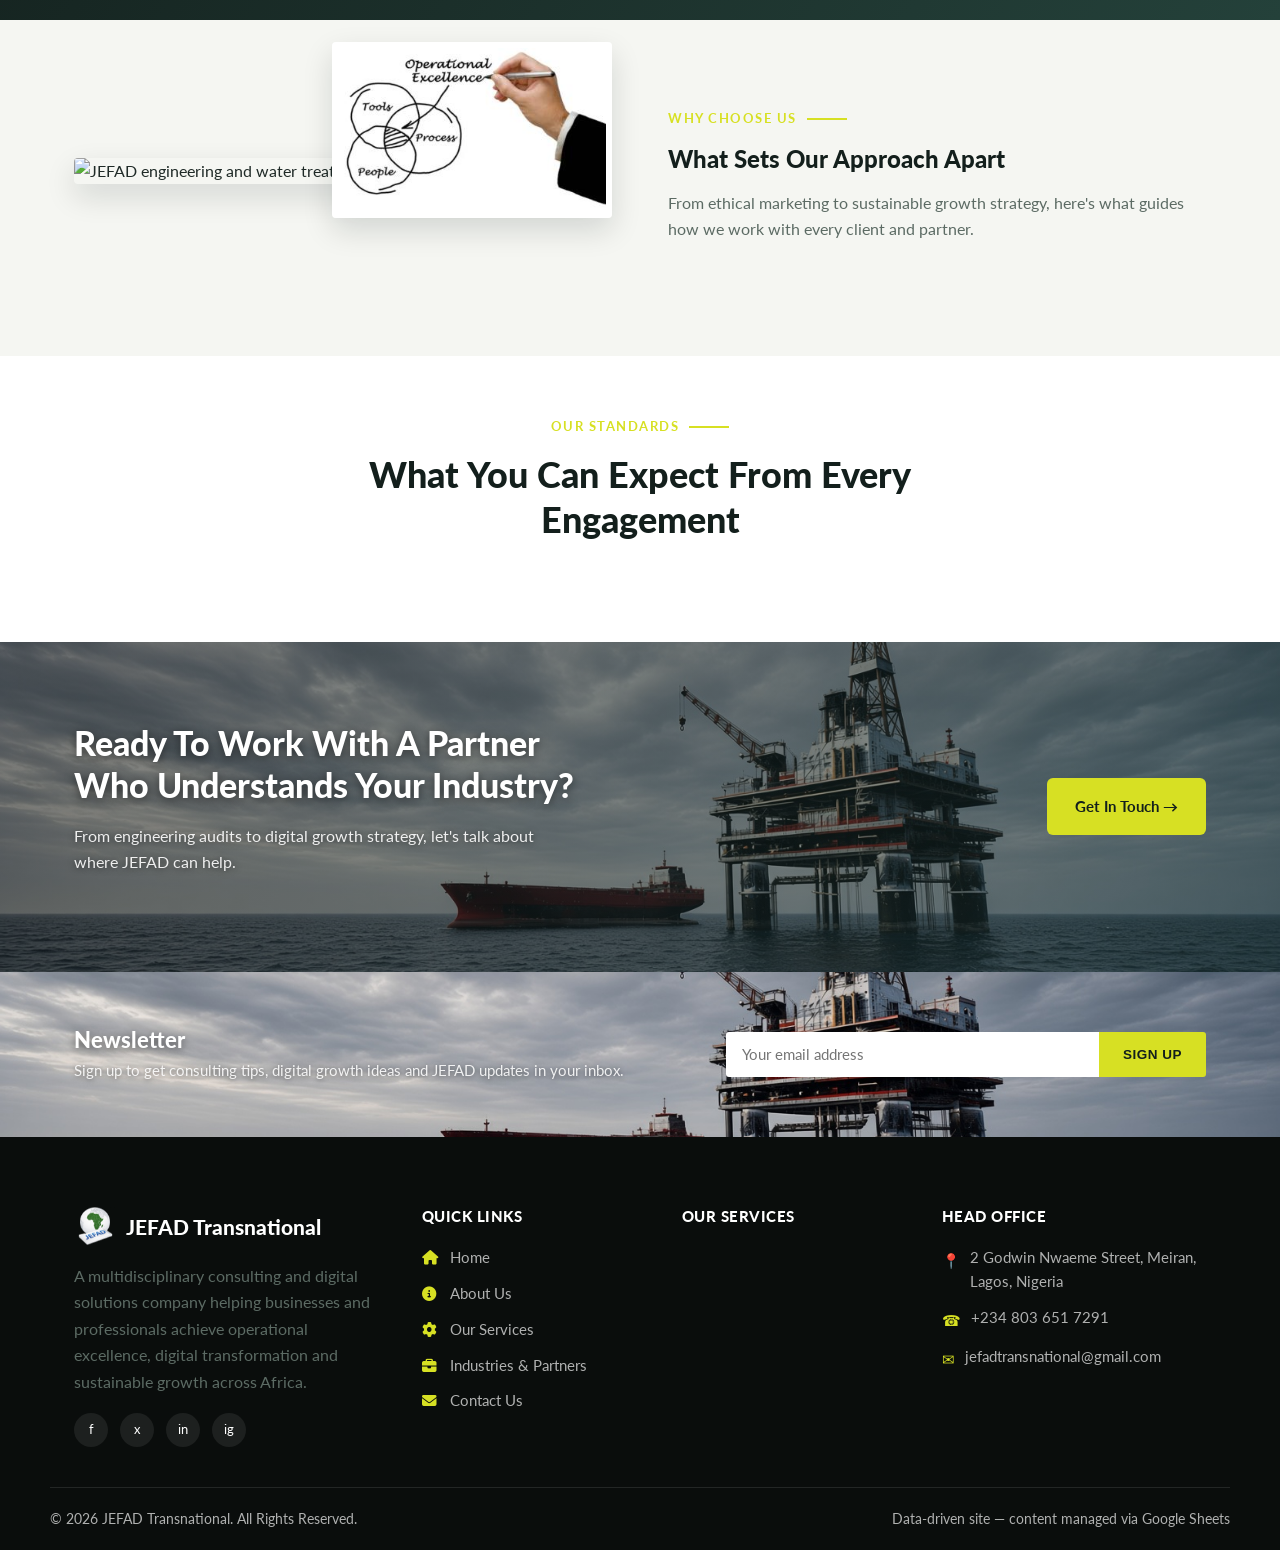
==== commit 95a5e53b: "Add files via upload" ====
--- a/about.html
+++ b/about.html
@@ -5,10 +5,11 @@
 <meta name="viewport" content="width=device-width, initial-scale=1.0" />
 <title>About Us | JEFAD Transnational</title>
 <meta name="description" content="Learn about JEFAD Transnational's mission, vision and multidisciplinary consulting expertise across engineering, digital solutions, hospitality and professional development." />
-<link rel="icon" href="assets/img/logo.png" />
+<link rel="icon" href="image/logo.png" />
 <link rel="preconnect" href="https://fonts.googleapis.com" />
 <link rel="preconnect" href="https://fonts.gstatic.com" crossorigin />
 <link href="https://fonts.googleapis.com/css2?family=Lato:ital,wght@0,400;0,700;0,900;1,400&display=swap" rel="stylesheet" />
+<link rel="stylesheet" href="https://cdnjs.cloudflare.com/ajax/libs/font-awesome/6.5.1/css/all.min.css" />
 <style id="jefad-inline-css">
 /* ==========================================================================
    JEFAD Transnational — site stylesheet
@@ -185,7 +186,7 @@
   padding-bottom: 12px;
 }
 .brand { display: flex; align-items: center; gap: 10px; font-weight: 900; font-size: 22px; color: var(--white); text-shadow: 0 1px 6px rgba(0,0,0,0.5); }
-.brand img { height: 46px; width: auto; }
+.brand img { height: 46px; max-height: 46px; width: auto; max-width: 60px; object-fit: contain; flex-shrink: 0; }
 .brand small { display: block; font-size: 10.5px; font-weight: 700; letter-spacing: 1.5px; color: var(--orange); }
 
 .nav { display: flex; align-items: center; gap: 32px; position: relative; }
@@ -387,7 +388,7 @@
 }
 .check-list li { position: relative; padding-left: 30px; margin-bottom: 12px; font-weight: 600; color: var(--text); }
 .check-list li::before {
-  content: "¹3";
+  content: "\2713";
   position: absolute; left: 0; top: -1px;
   width: 20px; height: 20px;
   border-radius: 50%;
@@ -420,7 +421,7 @@
 .cta-band {
   position: relative;
   color: var(--white);
-  background: linear-gradient(120deg, rgba(10,15,14,0.48), rgba(36,65,58,0.42)), url("../img/digital-office.jpg") center/cover;
+  background: linear-gradient(120deg, rgba(10,15,14,0.48), rgba(36,65,58,0.42)), url("image/digital-office.jpg") center/cover;
 }
 .cta-band .container { padding: 80px 24px; display: flex; justify-content: space-between; align-items: center; gap: 40px; flex-wrap: wrap; }
 .cta-band h2 { color: var(--white); max-width: 520px; font-size: clamp(24px, 3vw, 34px); text-shadow: 0 2px 10px rgba(0,0,0,0.55); }
@@ -431,11 +432,14 @@
 .footer-top { padding: 70px 0 40px; }
 .footer-grid { display: grid; grid-template-columns: 1.4fr 1fr 1fr 1.2fr; gap: 40px; }
 .footer-brand { display: flex; align-items: center; gap: 10px; font-weight: 900; font-size: 21px; color: var(--white); margin-bottom: 16px; }
-.footer-brand img { height: 40px; }
+.footer-brand img { height: 40px; max-height: 40px; width: auto; max-width: 55px; object-fit: contain; flex-shrink: 0; }
 .site-footer h4 { color: var(--white); font-size: 15px; text-transform: uppercase; letter-spacing: .5px; margin-bottom: 20px; }
 .site-footer ul li { margin-bottom: 12px; font-size: 14.5px; }
 .site-footer ul li a:hover { color: var(--orange); }
-.footer-link::before { content: "¾F"; color: var(--orange); margin-right: 8px; font-size: 11px; }
+.footer-link::before { content: "\276F"; color: var(--orange); margin-right: 8px; font-size: 11px; }
+/* Quick Links use real Font Awesome icons instead — hide the chevron there so the two don't double up */
+.footer-link:has(i)::before { content: none; margin-right: 0; }
+.footer-link i { width: 16px; margin-right: 8px; color: var(--orange); text-align: center; }
 .footer-contact li { display: flex; gap: 10px; align-items: flex-start; }
 .footer-contact .ic { color: var(--orange); margin-top: 3px; }
 .footer-social { display: flex; gap: 12px; margin-top: 18px; }
@@ -695,7 +699,7 @@
 <header class="site-header">
   <div class="container">
     <a href="index.html" class="brand">
-      <img src="assets/img/logo.png" alt="JEFAD Transnational logo" />
+      <img src="image/logo.png" alt="JEFAD Transnational logo" />
       <span>JEFAD<br /><small>TRANSNATIONAL</small></span>
     </a>
     <nav class="nav">
@@ -714,7 +718,7 @@
   </div>
 </header>
 </div>
-<section class="hero hero-page" style="background-image:url('assets/img/service-hygiene-bg.jpg')">
+<section class="hero hero-page" style="background-image:url('image/service-hygiene-bg.jpg')">
   <div class="container">
     <h1>About Us</h1>
     <p class="breadcrumb"><a href="index.html">Home</a> / About Us</p>
@@ -725,7 +729,7 @@
   <div class="container">
     <div class="split">
       <div class="about-media">
-        <img src="assets/img/service-digital-bg.jpg" alt="JEFAD Transnational team collaborating" />
+        <img src="image/service-digital-bg.jpg" alt="JEFAD Transnational team collaborating" />
         <div class="badge">
           <div class="num" data-bind="settings.stat_1_num">6</div>
           <div class="lbl">Core Service Pillars</div>
@@ -776,8 +780,8 @@
   <div class="container">
     <div class="split">
       <div class="collage">
-        <img class="main" src="assets/img/service-water-bg.jpg" alt="JEFAD engineering and water treatment work" />
-        <img class="accent" src="assets/img/icon-excellence.jpg" alt="Operational excellence framework" />
+        <img class="main" src="image/service-water-bg.jpg" alt="JEFAD engineering and water treatment work" />
+        <img class="accent" src="image/icon-excellence.jpg" alt="Operational excellence framework" />
       </div>
       <div>
         <span class="eyebrow">Why Choose Us</span>
@@ -811,7 +815,7 @@
 </section>
 
 <!-- Newsletter -->
-<section class="newsletter-band" style="background-image:url('assets/img/digital-office.jpg')">
+<section class="newsletter-band" style="background-image:url('image/digital-office.jpg')">
   <div class="container">
     <div>
       <h3>Newsletter</h3>
@@ -828,7 +832,7 @@
   <div class="footer-top">
     <div class="container footer-grid">
       <div>
-        <div class="footer-brand"><img src="assets/img/logo.png" alt="JEFAD logo" /> JEFAD Transnational</div>
+        <div class="footer-brand"><img src="image/logo.png" alt="JEFAD logo" /> JEFAD Transnational</div>
         <p data-bind="settings.footer_about">A multidisciplinary consulting and digital solutions company helping businesses and professionals achieve operational excellence, digital transformation and sustainable growth across Africa.</p>
         <div class="footer-social">
           <a href="#" data-social="facebook_url">f</a>
@@ -840,11 +844,11 @@
       <div>
         <h4>Quick Links</h4>
         <ul>
-          <li><a href="index.html" class="footer-link">Home</a></li>
-          <li><a href="about.html" class="footer-link">About Us</a></li>
-          <li><a href="services.html" class="footer-link">Our Services</a></li>
-          <li><a href="industries.html" class="footer-link">Industries &amp; Partners</a></li>
-          <li><a href="contact.html" class="footer-link">Contact Us</a></li>
+          <li><a href="index.html" class="footer-link"><i class="fa-solid fa-house"></i> Home</a></li>
+          <li><a href="about.html" class="footer-link"><i class="fa-solid fa-circle-info"></i> About Us</a></li>
+          <li><a href="services.html" class="footer-link"><i class="fa-solid fa-gear"></i> Our Services</a></li>
+          <li><a href="industries.html" class="footer-link"><i class="fa-solid fa-briefcase"></i> Industries &amp; Partners</a></li>
+          <li><a href="contact.html" class="footer-link"><i class="fa-solid fa-envelope"></i> Contact Us</a></li>
         </ul>
       </div>
       <div>
@@ -867,9 +871,9 @@
   </div>
 </footer>
 
-<script src="assets/js/config.js"></script>
-<script src="assets/js/main.js"></script>
-<script src="assets/js/render.js"></script>
+<script src="js/config.js"></script>
+<script src="js/main.js"></script>
+<script src="js/render.js"></script>
 <script>
   document.addEventListener("jefad:data-ready", function (e) {
     var data = e.detail;
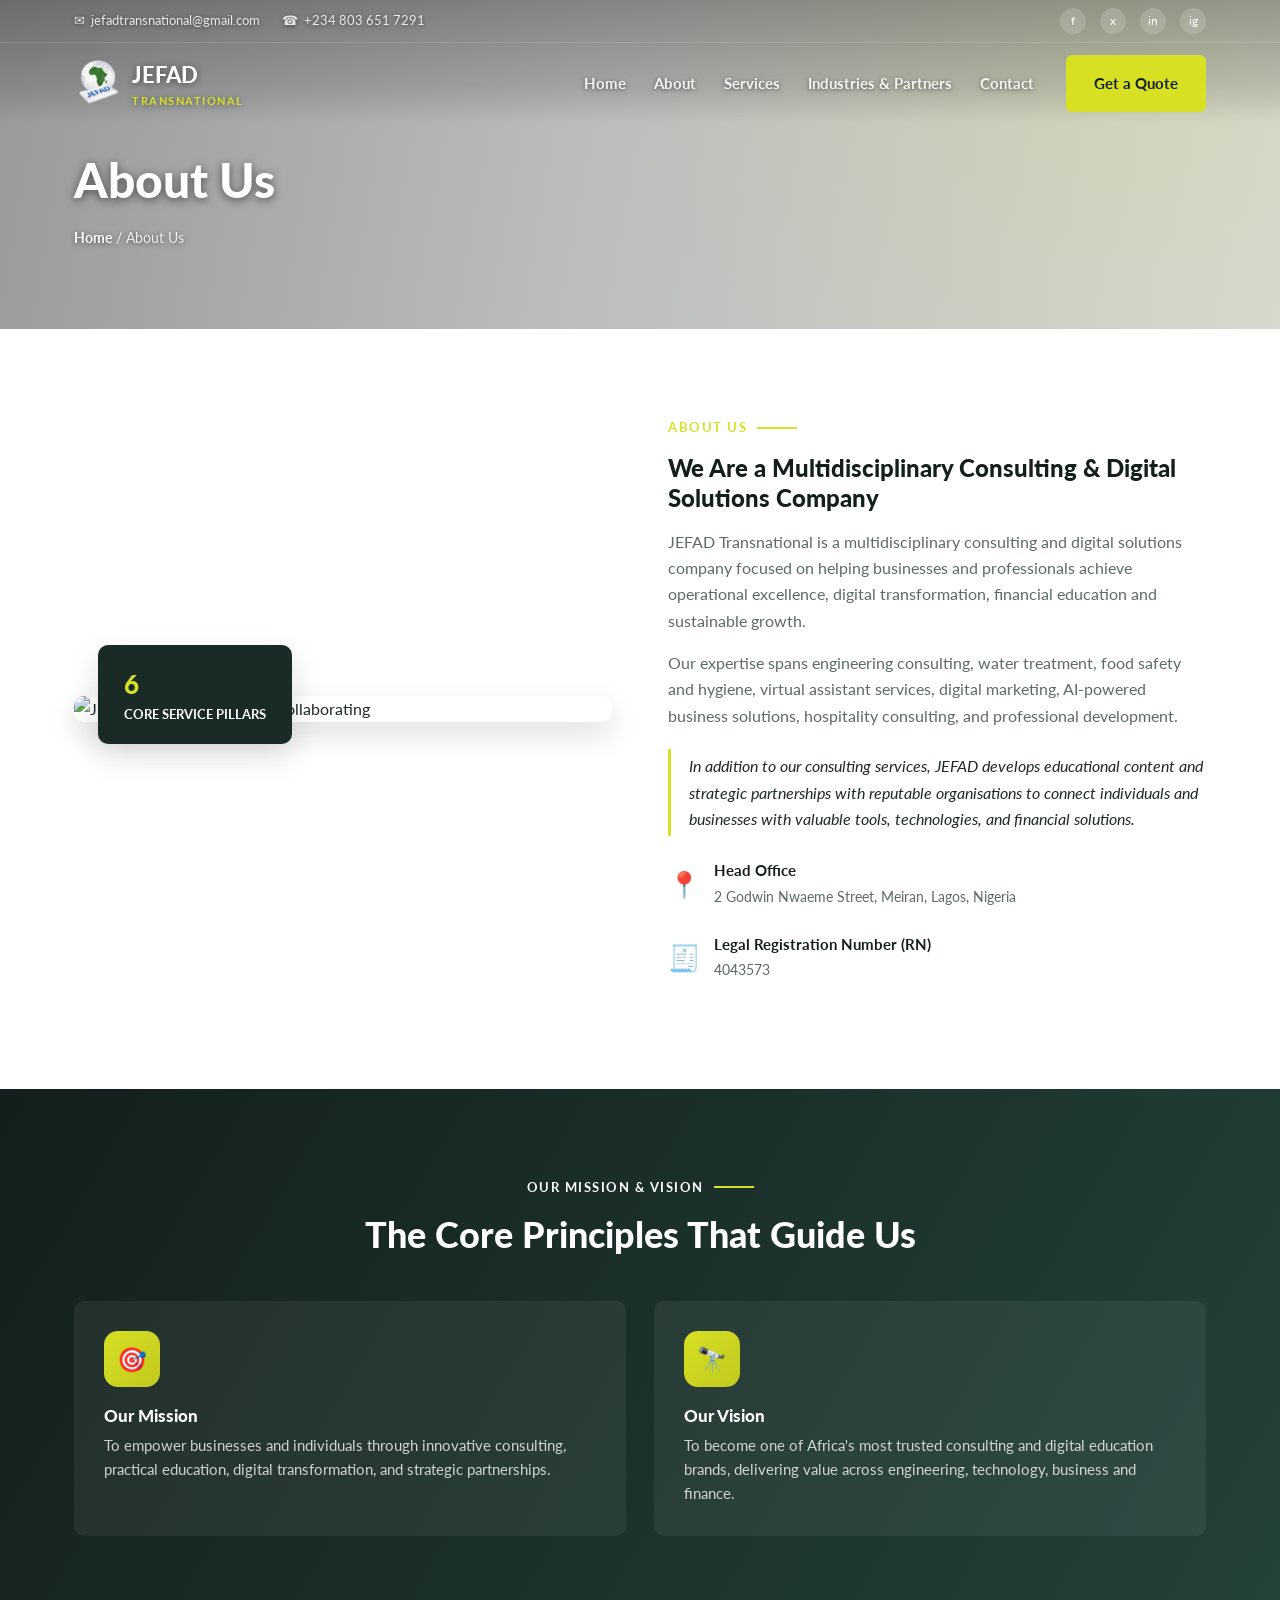
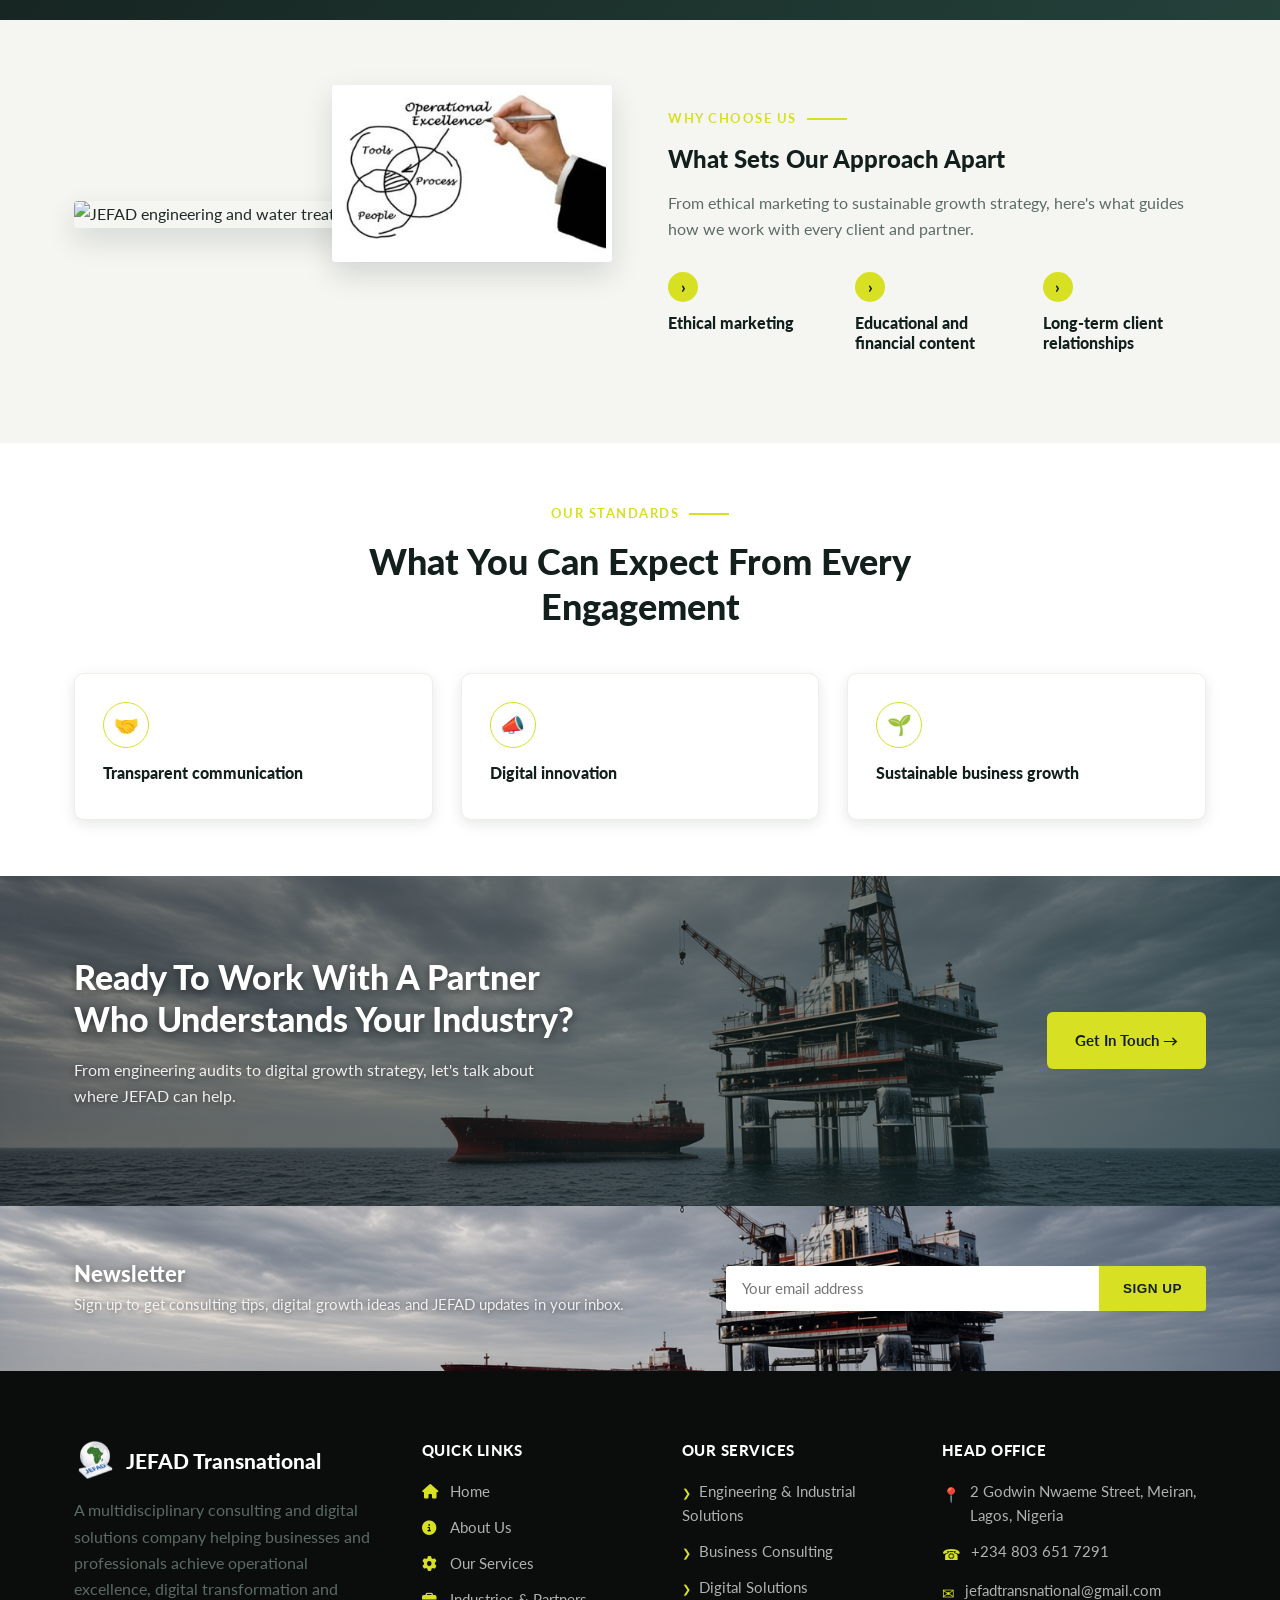
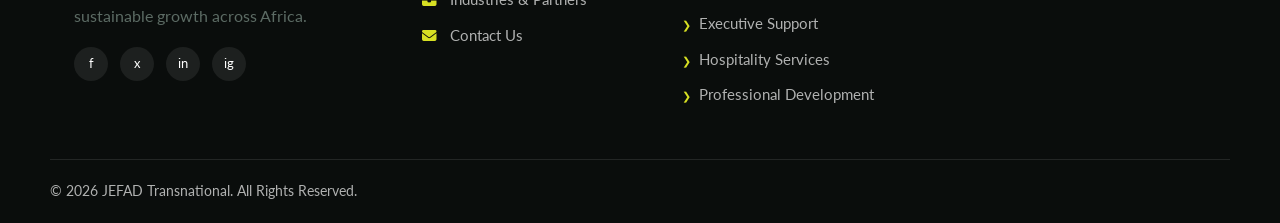
==== commit 29bb4dfc: "Add files via upload" ====
--- a/about.html
+++ b/about.html
@@ -217,6 +217,12 @@
 .nav.open .nav-links a { color: var(--navy-900); }
 .nav.open .nav-links a:hover, .nav.open .nav-links a.active { color: var(--orange-600); }
 
+/* Services item gets an expandable submenu (list of individual service
+   categories) — but only in the mobile hamburger dropdown; on desktop the
+   nav stays a plain row of links, same as before. */
+.nav-subtoggle { display: none; }
+.nav-sublist { display: none; }
+
 /* ---------- Hero ---------- */
 .hero {
   position: relative;
@@ -501,17 +507,6 @@
 .map-embed { border-radius: var(--radius); overflow: hidden; box-shadow: var(--shadow-sm); margin-top: 24px; }
 .map-embed iframe { width: 100%; height: 280px; border: 0; display: block; }
 
-/* ---------- Data status banner (dev/debug hint, hidden by default) ---------- */
-.data-status {
-  display: none;
-  font-size: 12.5px;
-  text-align: center;
-  padding: 6px 10px;
-  background: #fff3cd;
-  color: #7a5b00;
-}
-.data-status.show { display: block; }
-
 /* ---------- Ring stat / dark CTA band ---------- */
 .ring-section {
   position: relative;
@@ -631,6 +626,17 @@
   cursor: pointer;
 }
 .newsletter-form button:hover { background: var(--orange-600); }
+.form-status {
+  display: none;
+  flex-basis: 100%;
+  font-size: 13.5px;
+  font-weight: 700;
+  margin-top: 4px;
+}
+.newsletter-band .form-status { color: var(--orange); }
+.form-status.error { color: #ff8a80; }
+.form-card .form-status { color: #1c7a44; margin-top: 14px; }
+.form-card .form-status.error { color: #c62828; }
 
 /* ---------- Utilities ---------- */
 .mt-0 { margin-top: 0 !important; }
@@ -661,6 +667,45 @@
     gap: 14px;
     box-shadow: var(--shadow);
   }
+  /* Services row in the mobile dropdown: the "Services" link stays as-is,
+     plus a small toggle button that expands a submenu of the individual
+     service categories (same list as the footer's "Our Services" column). */
+  .nav.open .nav-item-services {
+    display: flex;
+    align-items: center;
+    flex-wrap: wrap;
+    gap: 0;
+  }
+  .nav.open .nav-item-services > a { flex: 1 1 auto; }
+  .nav.open .nav-subtoggle {
+    display: inline-flex;
+    align-items: center;
+    justify-content: center;
+    width: 32px;
+    height: 32px;
+    border-radius: 6px;
+    background: var(--gray-100, #f0f0f0);
+    color: var(--navy-900);
+    font-size: 18px;
+    line-height: 1;
+    transition: transform 0.2s ease;
+  }
+  .nav.open .nav-subtoggle[aria-expanded="true"] { transform: rotate(90deg); }
+  .nav.open .nav-sublist.open {
+    display: flex;
+    flex-direction: column;
+    flex-basis: 100%;
+    gap: 10px;
+    margin: 10px 0 2px;
+    padding-left: 14px;
+    border-left: 2px solid var(--gray-100, #e6e6e6);
+  }
+  .nav.open .nav-sublist a {
+    font-size: 13.5px;
+    font-weight: 600;
+    color: var(--navy-700, #33403d);
+  }
+  .nav.open .nav-sublist a:hover, .nav.open .nav-sublist a:active { color: var(--orange-600); }
   .topbar-contacts span:nth-child(2) { display: none; }
   .grid-2, .grid-3, .grid-4 { grid-template-columns: 1fr; }
   .stat-item { border-right: none; border-bottom: 1px solid rgba(255,255,255,0.25); }
@@ -678,14 +723,13 @@
 </head>
 <body>
 
-<div class="data-status" id="dataStatus"></div>
 
 <div class="nav-overlay">
 <div class="topbar">
   <div class="container">
     <div class="topbar-contacts">
-      <a data-bind-href="settings.email_primary" href="mailto:jefadtransnational@gmail.com">✉ <span data-bind="settings.email_primary">jefadtransnational@gmail.com</span></a>
-      <a data-bind-href="settings.phone" href="tel:+2348036517291">☎ <span data-bind="settings.phone">+234 803 651 7291</span></a>
+      <a href="mailto:jefadtransnational@gmail.com">✉ <span>jefadtransnational@gmail.com</span></a>
+      <a href="tel:+2348036517291">☎ <span>+234 803 651 7291</span></a>
     </div>
     <div class="topbar-social">
       <a href="#" data-social="facebook_url" aria-label="Facebook">f</a>
@@ -706,7 +750,11 @@
       <ul class="nav-links">
         <li><a href="index.html">Home</a></li>
         <li><a href="about.html">About</a></li>
-        <li><a href="services.html">Services</a></li>
+        <li class="nav-item-services">
+          <a href="services.html">Services</a>
+          <button type="button" class="nav-subtoggle" aria-label="Show services list" aria-expanded="false">&#8250;</button>
+          <ul class="nav-sublist" id="nav-services-sub"><li><a href="services.html#service-engineering-and-industrial-solutions">Engineering &amp; Industrial Solutions</a></li><li><a href="services.html#service-business-consulting">Business Consulting</a></li><li><a href="services.html#service-digital-solutions">Digital Solutions</a></li><li><a href="services.html#service-executive-support">Executive Support</a></li><li><a href="services.html#service-hospitality-services">Hospitality Services</a></li><li><a href="services.html#service-professional-development">Professional Development</a></li><li><a href="services.html#service-digital-income-and-marketing-hub">Digital Income &amp; Marketing Hub</a></li></ul>
+        </li>
         <li><a href="industries.html">Industries &amp; Partners</a></li>
         <li><a href="contact.html">Contact</a></li>
       </ul>
@@ -731,23 +779,23 @@
       <div class="about-media">
         <img src="image/service-digital-bg.jpg" alt="JEFAD Transnational team collaborating" />
         <div class="badge">
-          <div class="num" data-bind="settings.stat_1_num">6</div>
+          <div class="num">6</div>
           <div class="lbl">Core Service Pillars</div>
         </div>
       </div>
       <div>
-        <span class="eyebrow" data-bind="settings.about_eyebrow">About Us</span>
-        <h2 data-bind="settings.about_title">We Are a Multidisciplinary Consulting &amp; Digital Solutions Company</h2>
-        <p data-bind="settings.about_paragraph_1">JEFAD Transnational is a multidisciplinary consulting and digital solutions company focused on helping businesses and professionals achieve operational excellence, digital transformation, financial education and sustainable growth.</p>
-        <p data-bind="settings.about_paragraph_2">Our expertise spans engineering consulting, water treatment, food safety and hygiene, virtual assistant services, digital marketing, AI-powered business solutions, hospitality consulting, and professional development.</p>
-        <div class="quote-block" data-bind="settings.about_paragraph_3">In addition to our consulting services, JEFAD develops educational content and strategic partnerships with reputable organisations to connect individuals and businesses with valuable tools, technologies, and financial solutions.</div>
+        <span class="eyebrow">About Us</span>
+        <h2>We Are a Multidisciplinary Consulting &amp; Digital Solutions Company</h2>
+        <p>JEFAD Transnational is a multidisciplinary consulting and digital solutions company focused on helping businesses and professionals achieve operational excellence, digital transformation, financial education and sustainable growth.</p>
+        <p>Our expertise spans engineering consulting, water treatment, food safety and hygiene, virtual assistant services, digital marketing, AI-powered business solutions, hospitality consulting, and professional development.</p>
+        <div class="quote-block">In addition to our consulting services, JEFAD develops educational content and strategic partnerships with reputable organisations to connect individuals and businesses with valuable tools, technologies, and financial solutions.</div>
         <div class="meta-row">
           <span class="icon">📍</span>
-          <div><strong>Head Office</strong><span data-bind="settings.address">2 Godwin Nwaeme Street, Meiran, Lagos, Nigeria</span></div>
+          <div><strong>Head Office</strong><span>2 Godwin Nwaeme Street, Meiran, Lagos, Nigeria</span></div>
         </div>
         <div class="meta-row">
           <span class="icon">🧾</span>
-          <div><strong>Legal Registration Number (RN)</strong><span data-bind="settings.registration_number">4043573</span></div>
+          <div><strong>Legal Registration Number (RN)</strong><span>4043573</span></div>
         </div>
       </div>
     </div>
@@ -764,12 +812,12 @@
       <div class="feature-card" style="background:rgba(255,255,255,0.06); box-shadow:none;">
         <div class="icon-badge">🎯</div>
         <h4 style="color:#fff;">Our Mission</h4>
-        <p data-bind="settings.mission">To empower businesses and individuals through innovative consulting, practical education, digital transformation, and strategic partnerships.</p>
+        <p>To empower businesses and individuals through innovative consulting, practical education, digital transformation, and strategic partnerships.</p>
       </div>
       <div class="feature-card" style="background:rgba(255,255,255,0.06); box-shadow:none;">
         <div class="icon-badge">🔭</div>
         <h4 style="color:#fff;">Our Vision</h4>
-        <p data-bind="settings.vision">To become one of Africa's most trusted consulting and digital education brands, delivering value across engineering, technology, business and finance.</p>
+        <p>To become one of Africa's most trusted consulting and digital education brands, delivering value across engineering, technology, business and finance.</p>
       </div>
     </div>
   </div>
@@ -787,7 +835,7 @@
         <span class="eyebrow">Why Choose Us</span>
         <h2>What Sets Our Approach Apart</h2>
         <p>From ethical marketing to sustainable growth strategy, here's what guides how we work with every client and partner.</p>
-        <div id="why-partner-cols" class="reason-cols"></div>
+        <div id="why-partner-cols" class="reason-cols"><div class="reason-col"><div class="chev">&#8250;</div><h4>Ethical marketing</h4></div><div class="reason-col"><div class="chev">&#8250;</div><h4>Educational and financial content</h4></div><div class="reason-col"><div class="chev">&#8250;</div><h4>Long-term client relationships</h4></div></div>
       </div>
     </div>
   </div>
@@ -800,7 +848,7 @@
       <span class="eyebrow">Our Standards</span>
       <h2>What You Can Expect From Every Engagement</h2>
     </div>
-    <div id="about-commitments" class="grid grid-3"></div>
+    <div id="about-commitments" class="grid grid-3"><div class="commitment-card"><div class="avatar-icon">🤝</div><h4>Transparent communication</h4></div><div class="commitment-card"><div class="avatar-icon">📣</div><h4>Digital innovation</h4></div><div class="commitment-card"><div class="avatar-icon">🌱</div><h4>Sustainable business growth</h4></div></div>
   </div>
 </section>
 
@@ -825,6 +873,7 @@
       <input type="email" name="email" placeholder="Your email address" required />
       <button type="submit">Sign Up</button>
     </form>
+    <span class="form-status" id="newsletter-status"></span>
   </div>
 </section>
 
@@ -833,7 +882,7 @@
     <div class="container footer-grid">
       <div>
         <div class="footer-brand"><img src="image/logo.png" alt="JEFAD logo" /> JEFAD Transnational</div>
-        <p data-bind="settings.footer_about">A multidisciplinary consulting and digital solutions company helping businesses and professionals achieve operational excellence, digital transformation and sustainable growth across Africa.</p>
+        <p>A multidisciplinary consulting and digital solutions company helping businesses and professionals achieve operational excellence, digital transformation and sustainable growth across Africa.</p>
         <div class="footer-social">
           <a href="#" data-social="facebook_url">f</a>
           <a href="#" data-social="twitter_url">x</a>
@@ -853,48 +902,24 @@
       </div>
       <div>
         <h4>Our Services</h4>
-        <ul id="footer-services"></ul>
+        <ul id="footer-services"><li><a href="services.html" class="footer-link">Engineering &amp; Industrial Solutions</a></li><li><a href="services.html" class="footer-link">Business Consulting</a></li><li><a href="services.html" class="footer-link">Digital Solutions</a></li><li><a href="services.html" class="footer-link">Executive Support</a></li><li><a href="services.html" class="footer-link">Hospitality Services</a></li><li><a href="services.html" class="footer-link">Professional Development</a></li></ul>
       </div>
       <div>
         <h4>Head Office</h4>
         <ul class="footer-contact">
-          <li><span class="ic">📍</span><span data-bind="settings.address">2 Godwin Nwaeme Street, Meiran, Lagos, Nigeria</span></li>
-          <li><span class="ic">☎</span><span data-bind="settings.phone">+234 803 651 7291</span></li>
-          <li><span class="ic">✉</span><span data-bind="settings.email_primary">jefadtransnational@gmail.com</span></li>
+          <li><span class="ic">📍</span><span>2 Godwin Nwaeme Street, Meiran, Lagos, Nigeria</span></li>
+          <li><span class="ic">☎</span><span>+234 803 651 7291</span></li>
+          <li><span class="ic">✉</span><span>jefadtransnational@gmail.com</span></li>
         </ul>
       </div>
     </div>
   </div>
   <div class="container footer-bottom">
-    <span>&copy; <span data-year>2026</span> <span data-bind="settings.copyright">JEFAD Transnational. All Rights Reserved.</span></span>
-    <span>Data-driven site — content managed via Google Sheets</span>
+    <span>&copy; <span data-year>2026</span> <span>JEFAD Transnational. All Rights Reserved.</span></span>
   </div>
 </footer>
 
 <script src="js/config.js"></script>
 <script src="js/main.js"></script>
-<script src="js/render.js"></script>
-<script>
-  document.addEventListener("jefad:data-ready", function (e) {
-    var data = e.detail;
-    var whyPartner = (data.lists && data.lists.why_partner) || [];
-    JEFAD_UI.reasonCols(document.getElementById("why-partner-cols"), whyPartner.slice(0, 3));
-    JEFAD_UI.commitmentCards(document.getElementById("about-commitments"), whyPartner.slice(3, 6));
-
-    var footerServices = document.getElementById("footer-services");
-    if (footerServices && data.services) {
-      footerServices.innerHTML = "";
-      data.services.slice(0, 6).forEach(function (s) {
-        var li = document.createElement("li");
-        var a = document.createElement("a");
-        a.href = "services.html";
-        a.className = "footer-link";
-        a.textContent = s.category;
-        li.appendChild(a);
-        footerServices.appendChild(li);
-      });
-    }
-  });
-</script>
 </body>
 </html>
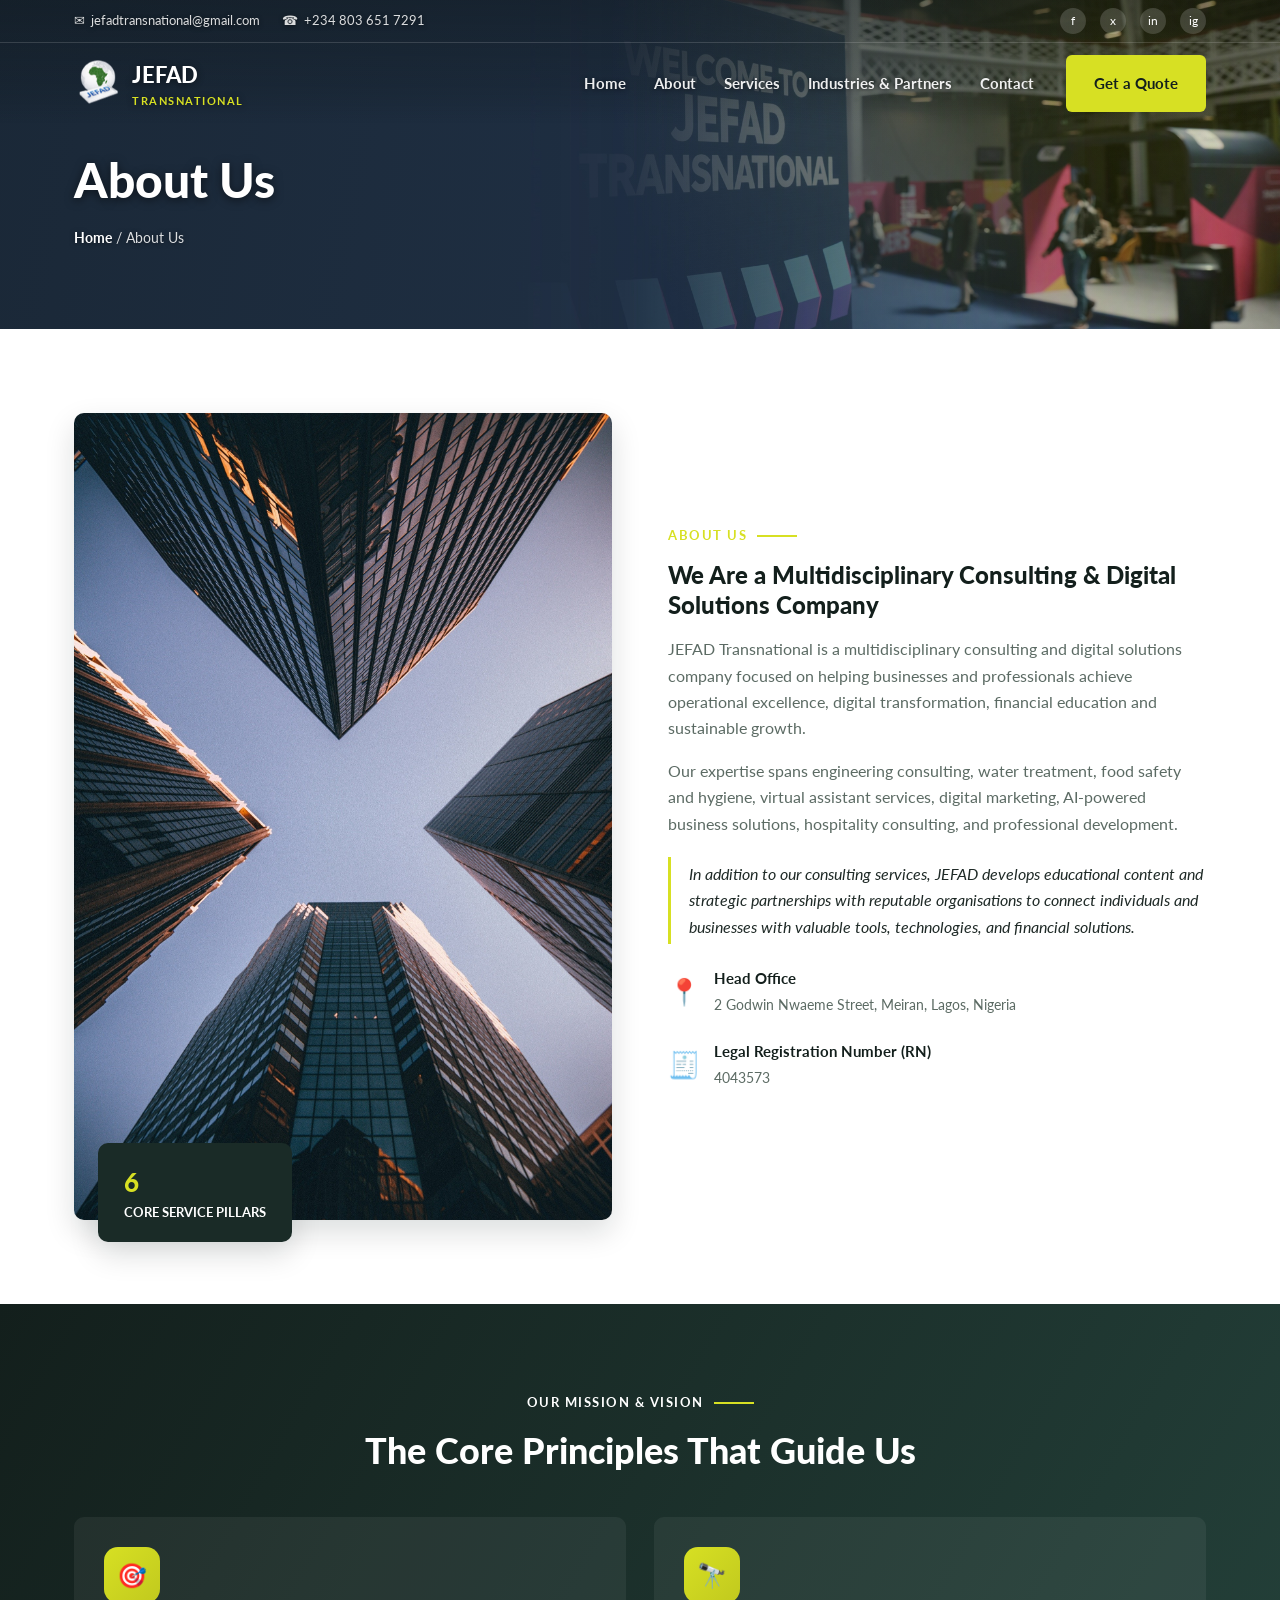
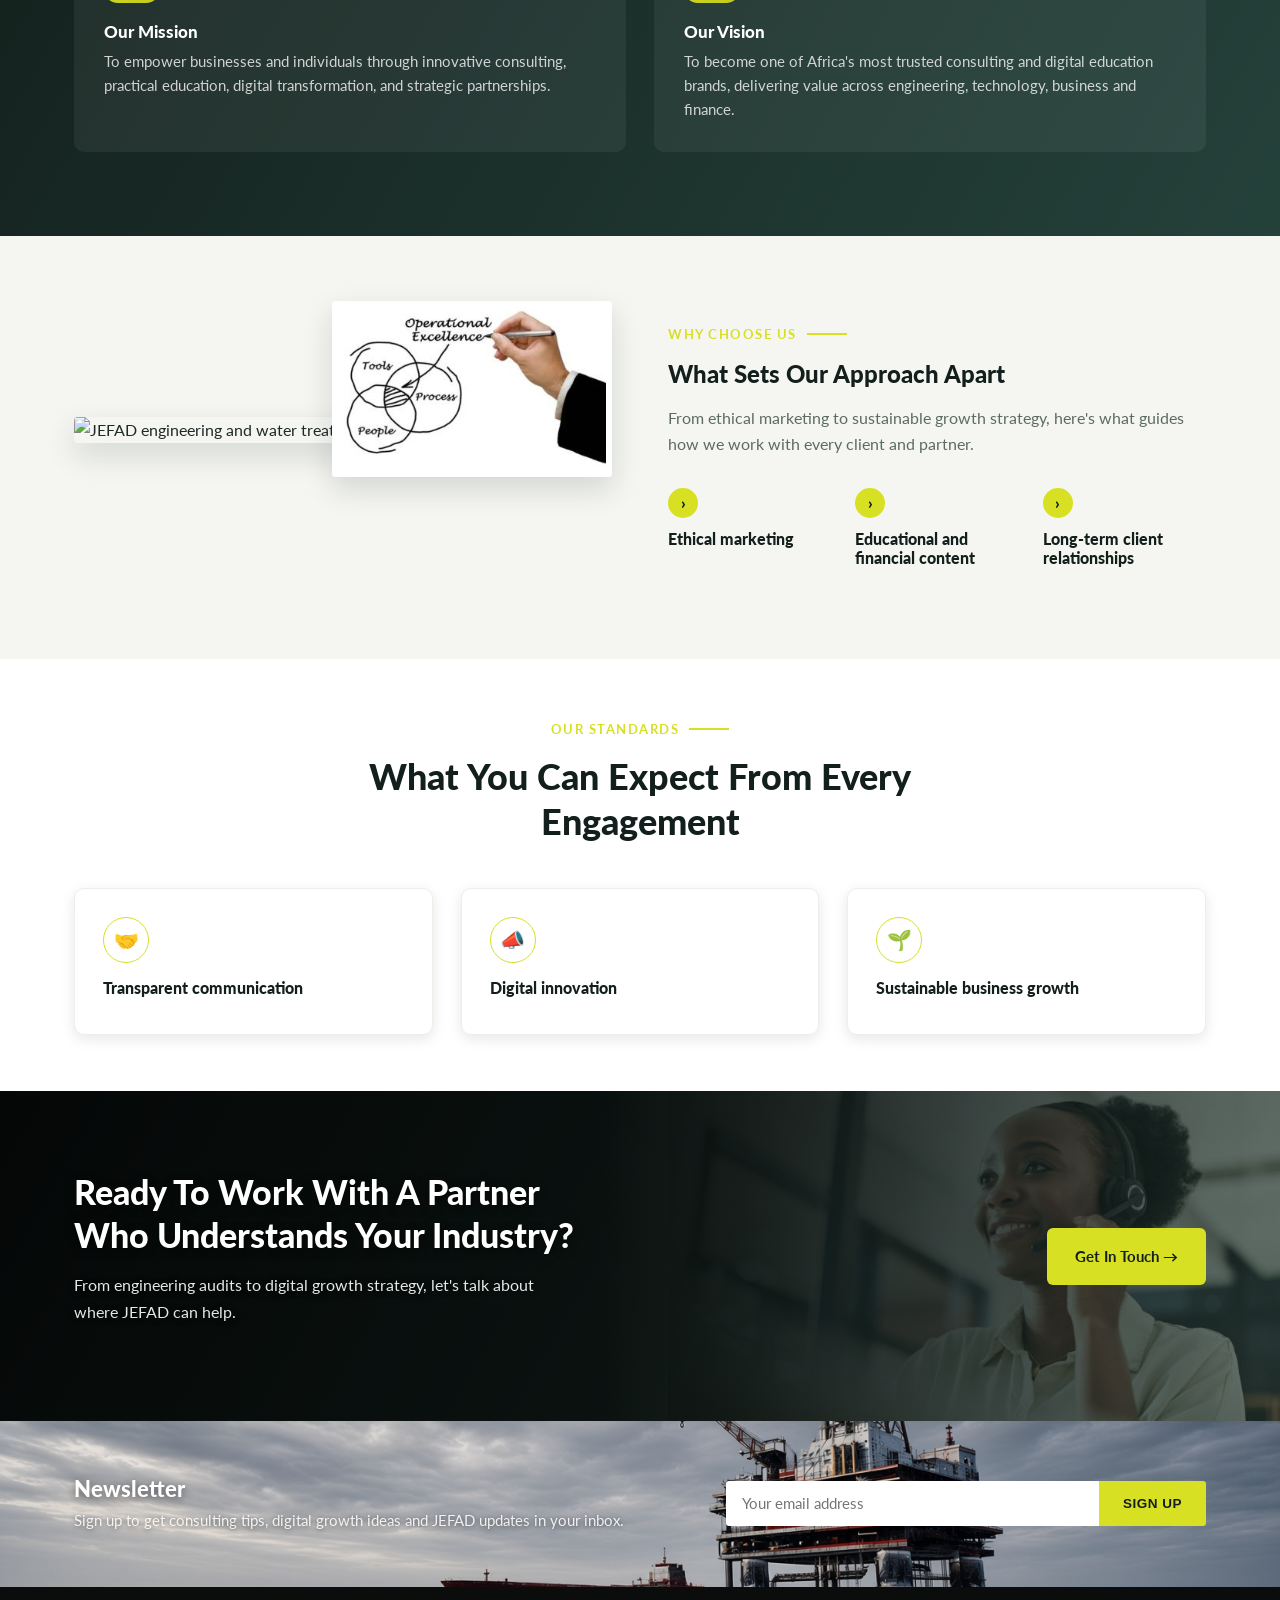
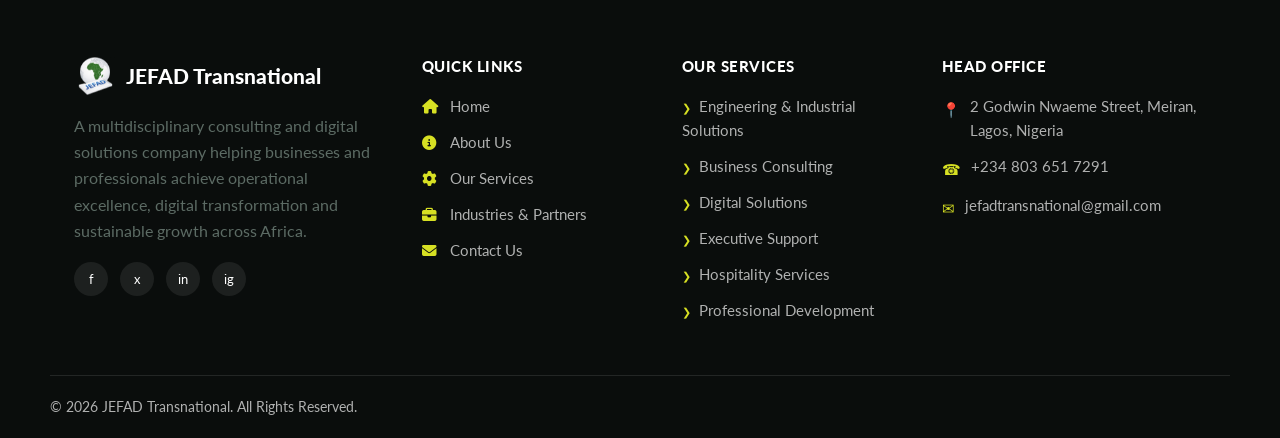
==== commit 95cddea5: "Update about.html" ====
--- a/about.html
+++ b/about.html
@@ -427,7 +427,7 @@
 .cta-band {
   position: relative;
   color: var(--white);
-  background: linear-gradient(120deg, rgba(10,15,14,0.48), rgba(36,65,58,0.42)), url("image/digital-office.jpg") center/cover;
+  background: linear-gradient(120deg, rgba(10,15,14,0.48), rgba(36,65,58,0.42)), url("image/bel.jpg") center/cover;
 }
 .cta-band .container { padding: 80px 24px; display: flex; justify-content: space-between; align-items: center; gap: 40px; flex-wrap: wrap; }
 .cta-band h2 { color: var(--white); max-width: 520px; font-size: clamp(24px, 3vw, 34px); text-shadow: 0 2px 10px rgba(0,0,0,0.55); }
@@ -766,7 +766,7 @@
   </div>
 </header>
 </div>
-<section class="hero hero-page" style="background-image:url('image/service-hygiene-bg.jpg')">
+<section class="hero hero-page" style="background-image:url('image/poo.jpg')">
   <div class="container">
     <h1>About Us</h1>
     <p class="breadcrumb"><a href="index.html">Home</a> / About Us</p>
@@ -777,7 +777,7 @@
   <div class="container">
     <div class="split">
       <div class="about-media">
-        <img src="image/service-digital-bg.jpg" alt="JEFAD Transnational team collaborating" />
+        <img src="image/xop.jpg" alt="JEFAD Transnational team collaborating" />
         <div class="badge">
           <div class="num">6</div>
           <div class="lbl">Core Service Pillars</div>
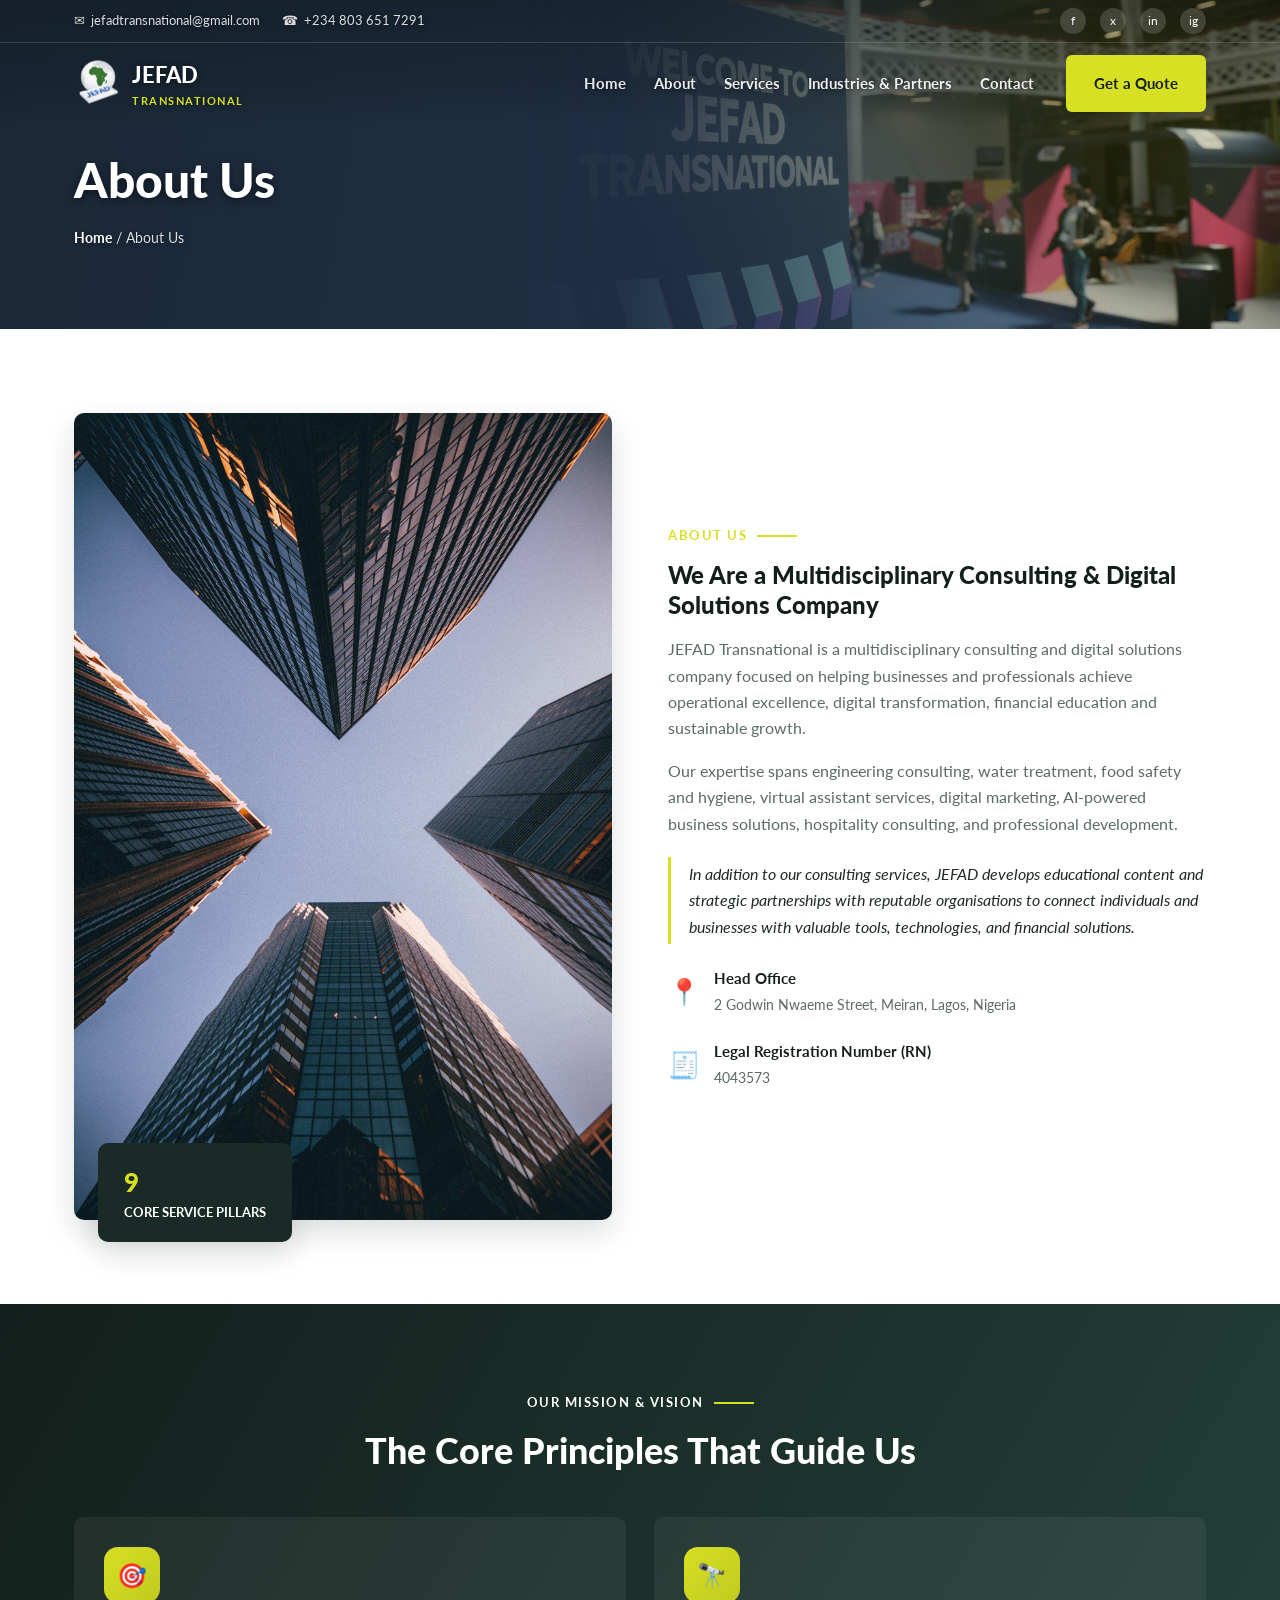
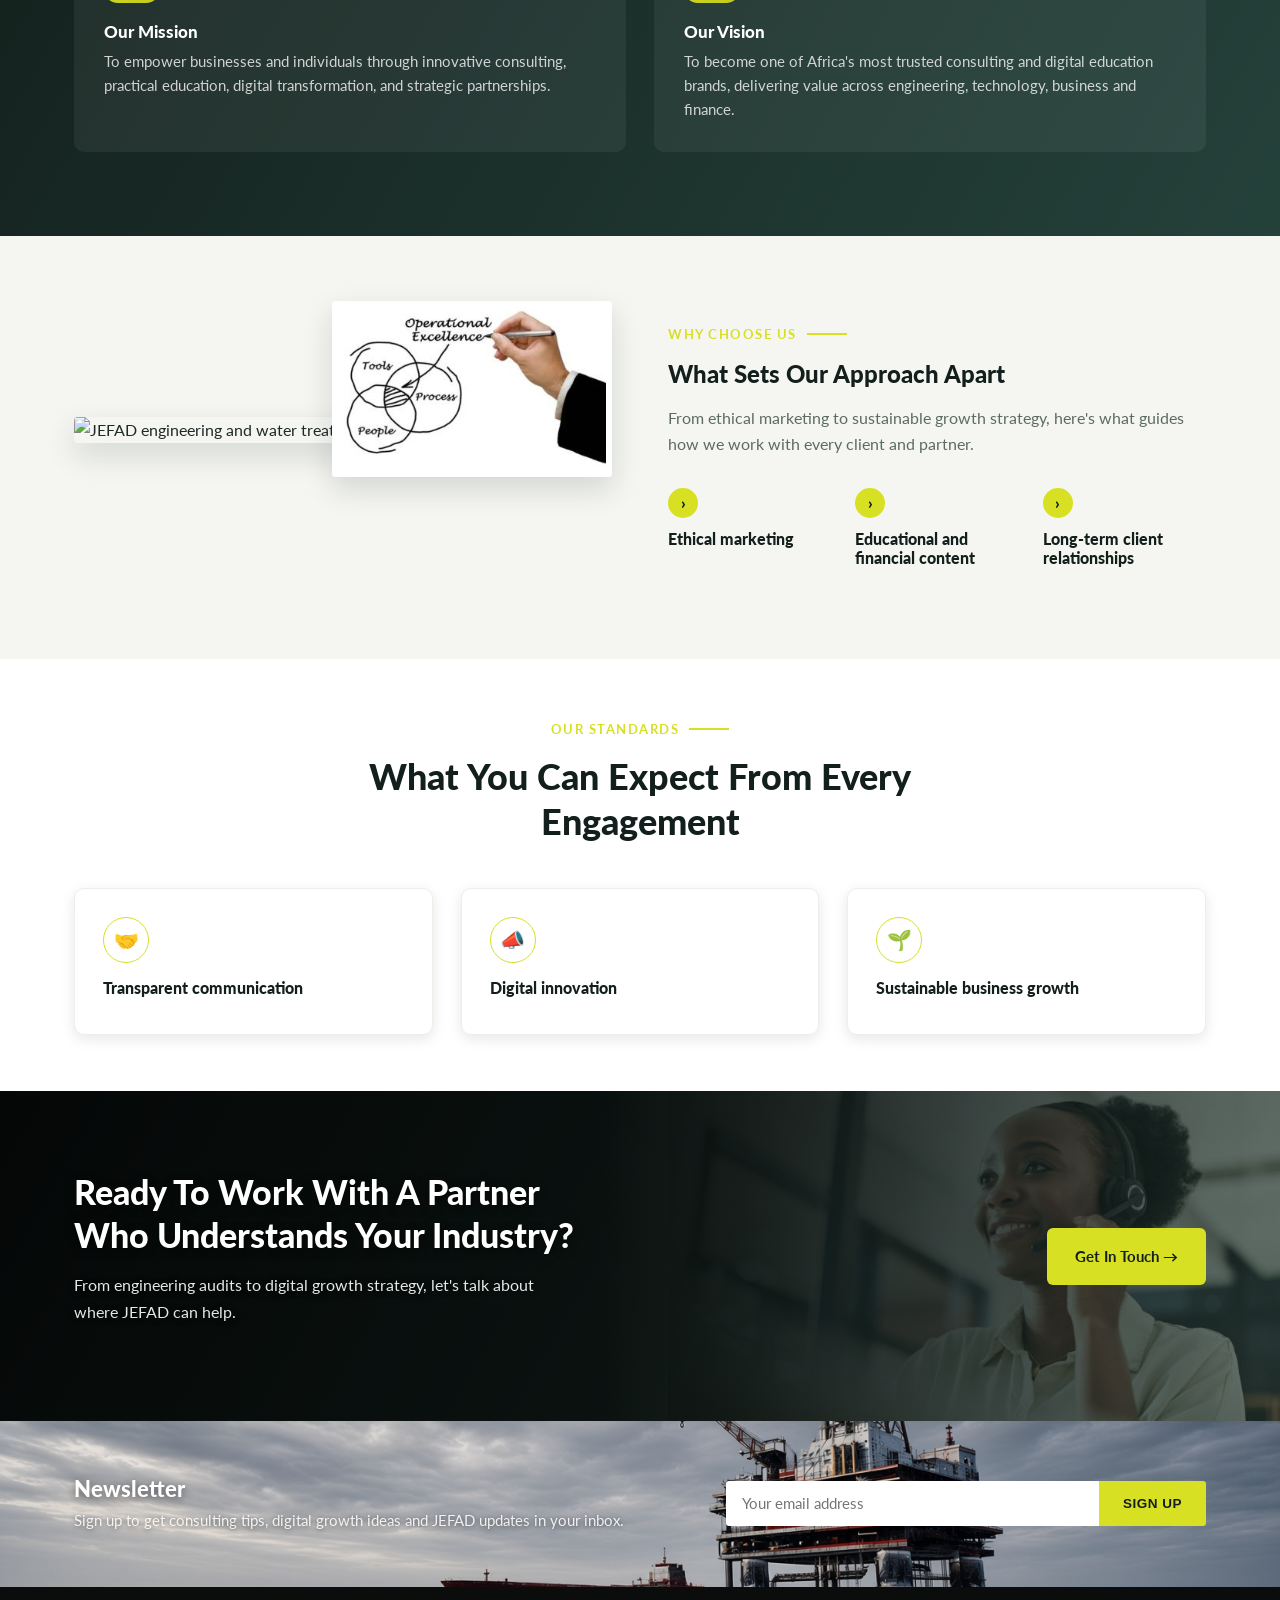
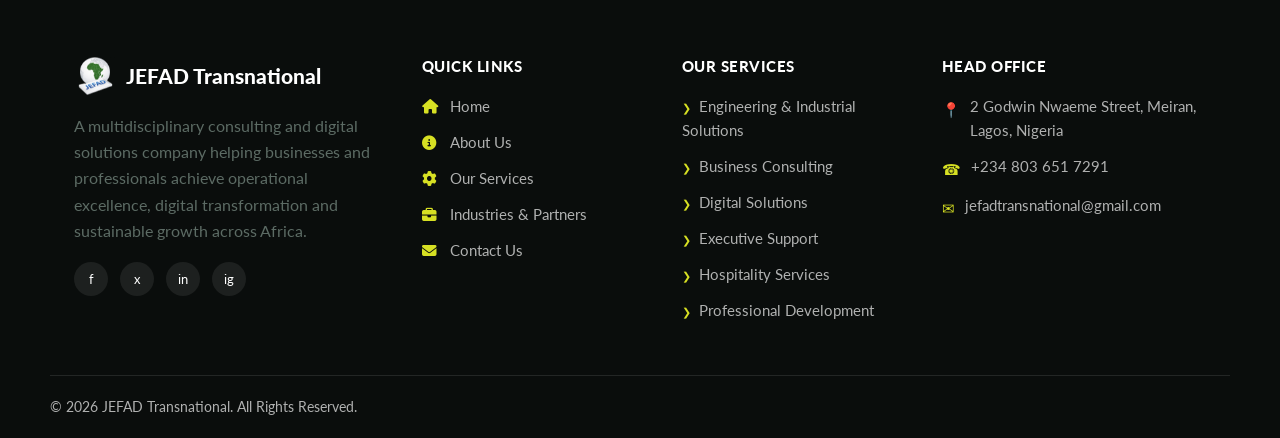
==== commit 402f86dd: "Add files via upload" ====
--- a/about.html
+++ b/about.html
@@ -753,7 +753,7 @@
         <li class="nav-item-services">
           <a href="services.html">Services</a>
           <button type="button" class="nav-subtoggle" aria-label="Show services list" aria-expanded="false">&#8250;</button>
-          <ul class="nav-sublist" id="nav-services-sub"><li><a href="services.html#service-engineering-and-industrial-solutions">Engineering &amp; Industrial Solutions</a></li><li><a href="services.html#service-business-consulting">Business Consulting</a></li><li><a href="services.html#service-digital-solutions">Digital Solutions</a></li><li><a href="services.html#service-executive-support">Executive Support</a></li><li><a href="services.html#service-hospitality-services">Hospitality Services</a></li><li><a href="services.html#service-professional-development">Professional Development</a></li><li><a href="services.html#service-digital-income-and-marketing-hub">Digital Income &amp; Marketing Hub</a></li></ul>
+          <ul class="nav-sublist" id="nav-services-sub"><li><a href="services.html#service-engineering-and-industrial-solutions">Engineering &amp; Industrial Solutions</a></li><li><a href="services.html#service-business-consulting">Business Consulting</a></li><li><a href="services.html#service-digital-solutions">Digital Solutions</a></li><li><a href="services.html#service-executive-support">Executive Support</a></li><li><a href="services.html#service-hospitality-services">Hospitality Services</a></li><li><a href="services.html#service-professional-development">Professional Development</a></li><li><a href="services.html#service-digital-income-and-marketing-hub">Digital Income &amp; Marketing Hub</a></li><li><a href="services.html#service-logistics-and-transportation">Logistics &amp; Transportation</a></li><li><a href="services.html#service-real-estate-property-and-construction">Real Estate, Property &amp; Construction</a></li></ul>
         </li>
         <li><a href="industries.html">Industries &amp; Partners</a></li>
         <li><a href="contact.html">Contact</a></li>
@@ -779,7 +779,7 @@
       <div class="about-media">
         <img src="image/xop.jpg" alt="JEFAD Transnational team collaborating" />
         <div class="badge">
-          <div class="num">6</div>
+          <div class="num">9</div>
           <div class="lbl">Core Service Pillars</div>
         </div>
       </div>
@@ -922,4 +922,4 @@
 <script src="js/config.js"></script>
 <script src="js/main.js"></script>
 </body>
-</html>
+</html>
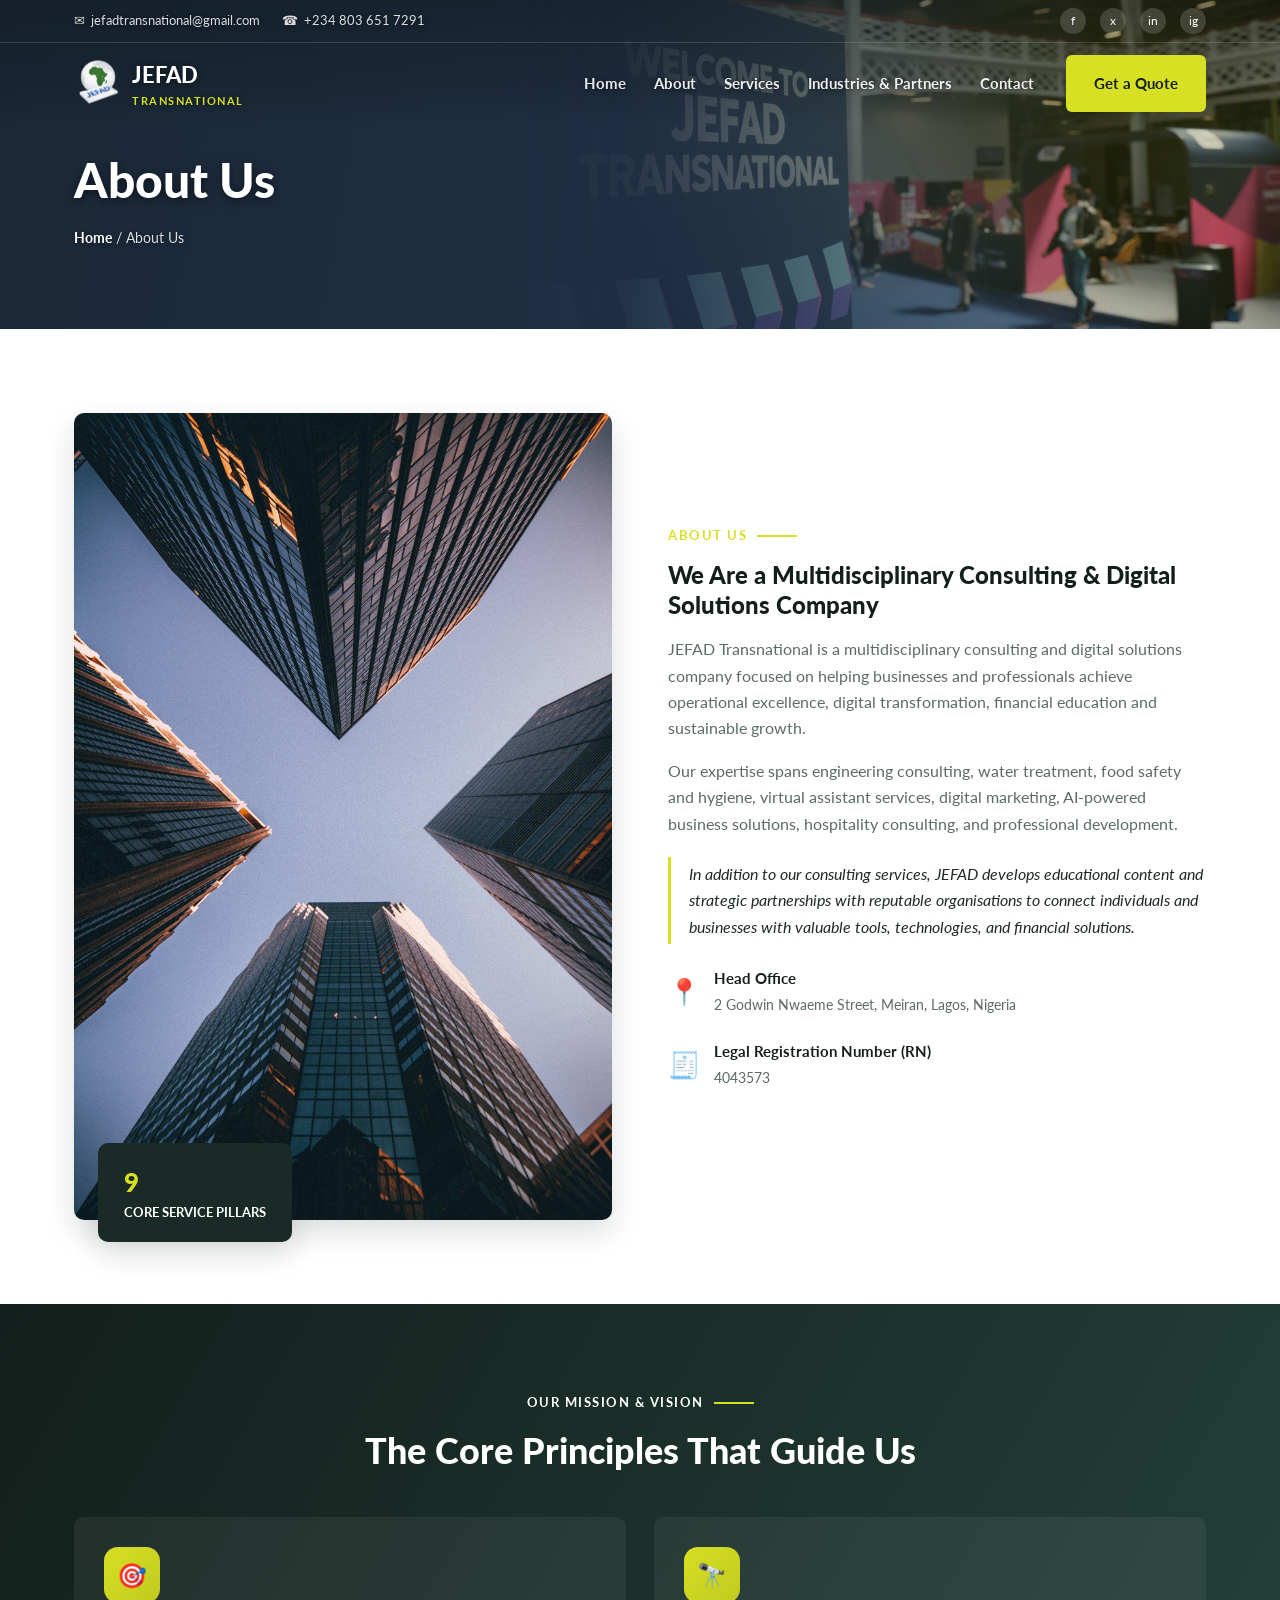
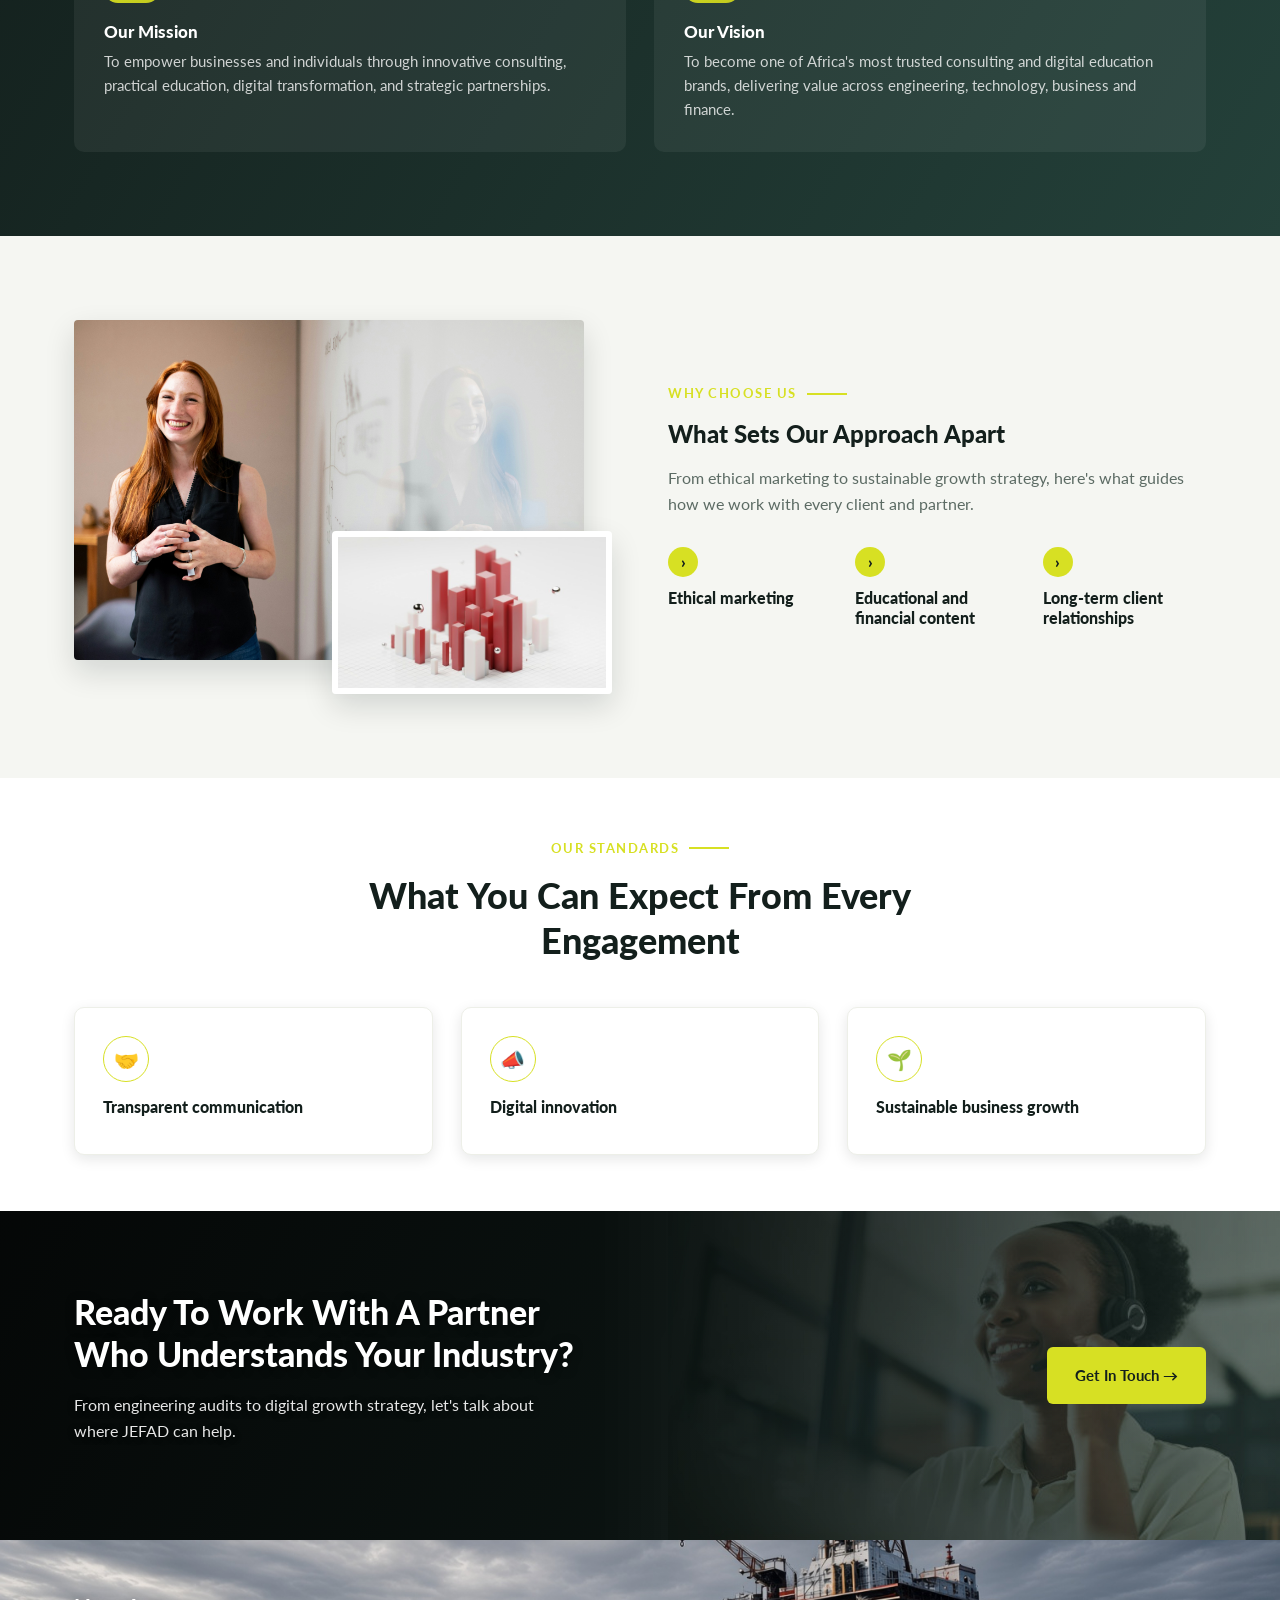
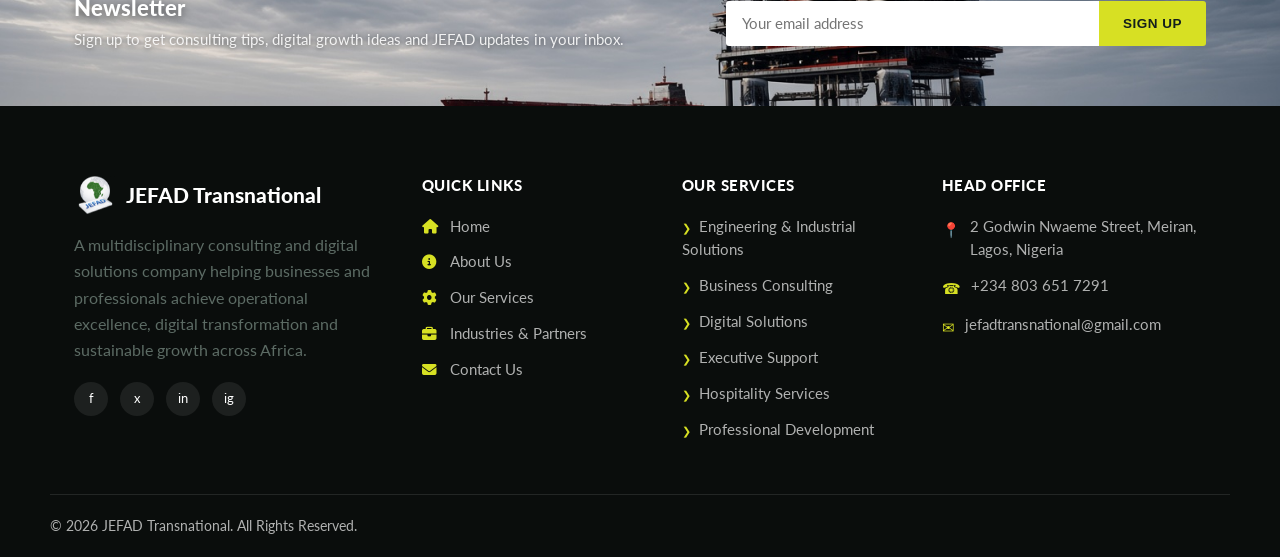
==== commit 456a34a5: "Update about.html" ====
--- a/about.html
+++ b/about.html
@@ -828,8 +828,8 @@
   <div class="container">
     <div class="split">
       <div class="collage">
-        <img class="main" src="image/service-water-bg.jpg" alt="JEFAD engineering and water treatment work" />
-        <img class="accent" src="image/icon-excellence.jpg" alt="Operational excellence framework" />
+        <img class="main" src="image/lock.jpg" alt="JEFAD engineering and water treatment work" />
+        <img class="accent" src="image/gui.jpg" alt="Operational excellence framework" />
       </div>
       <div>
         <span class="eyebrow">Why Choose Us</span>
@@ -922,4 +922,4 @@
 <script src="js/config.js"></script>
 <script src="js/main.js"></script>
 </body>
-</html>+</html>
